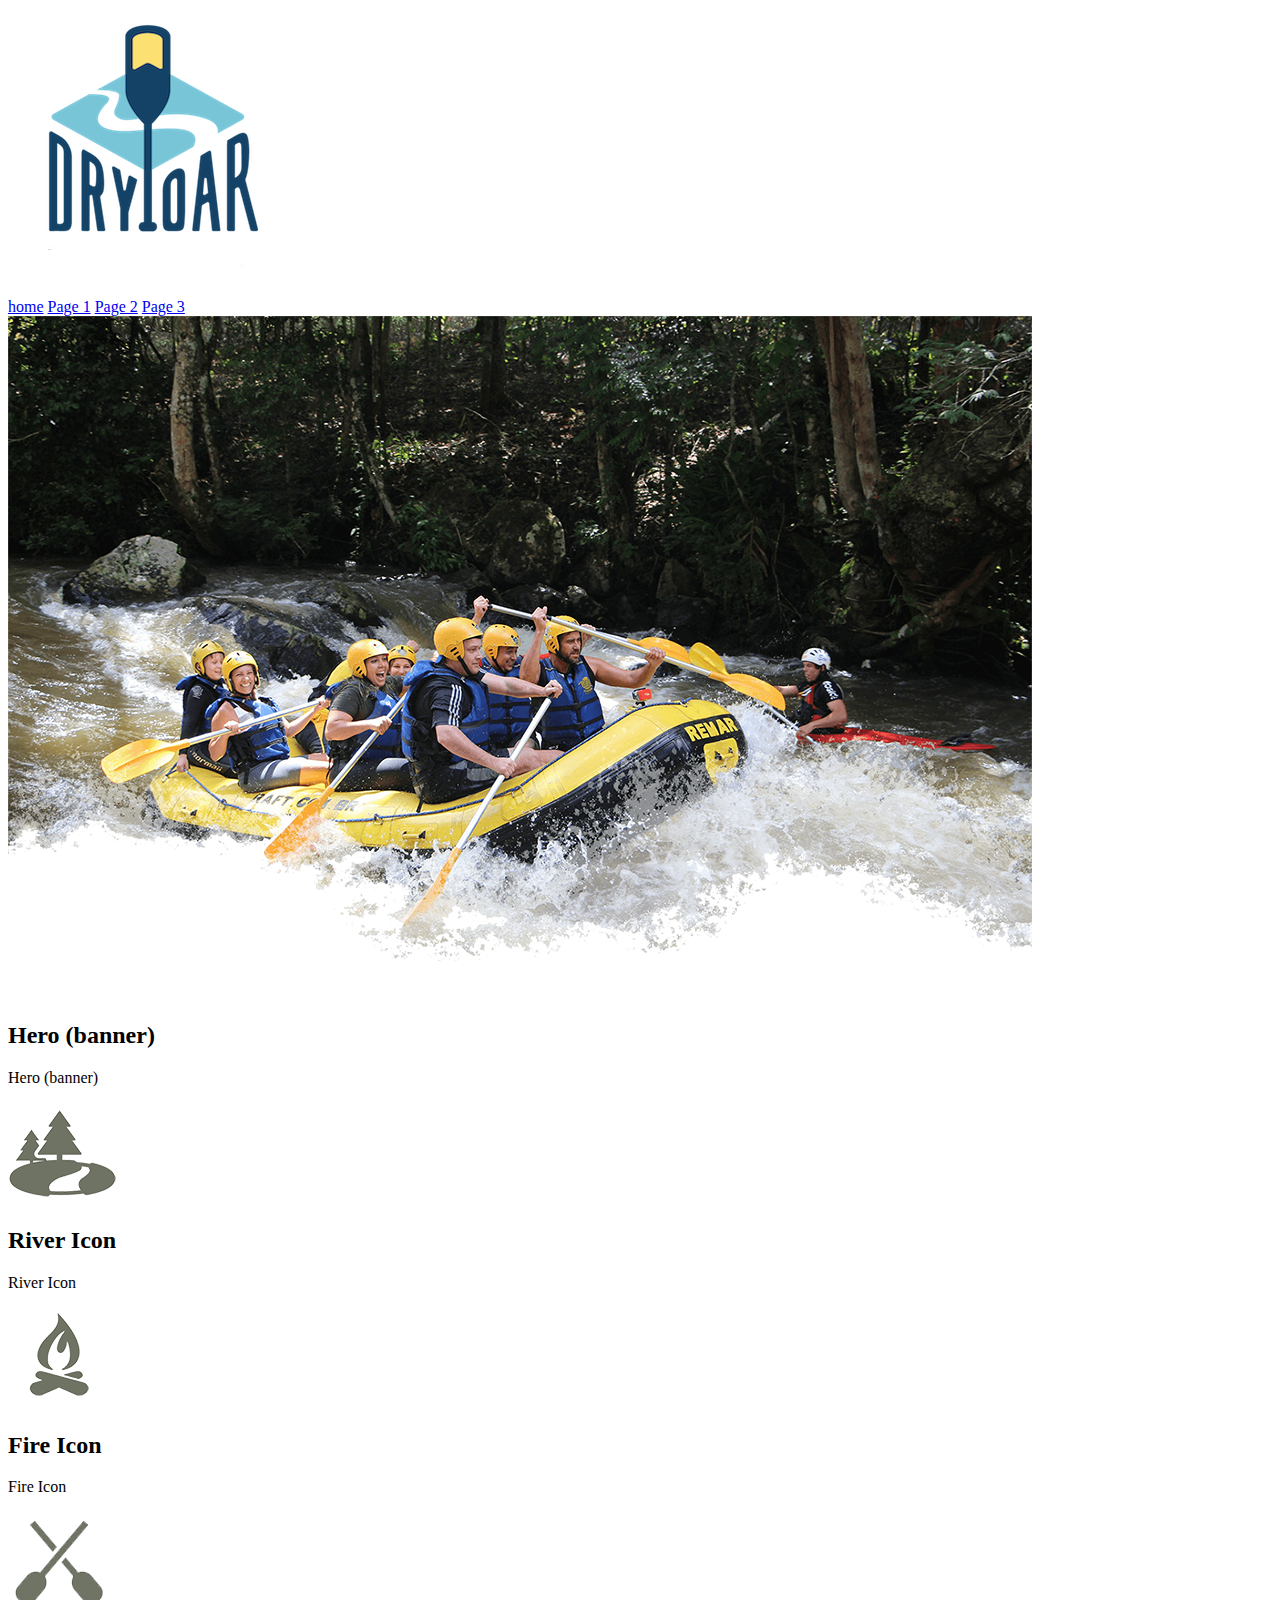
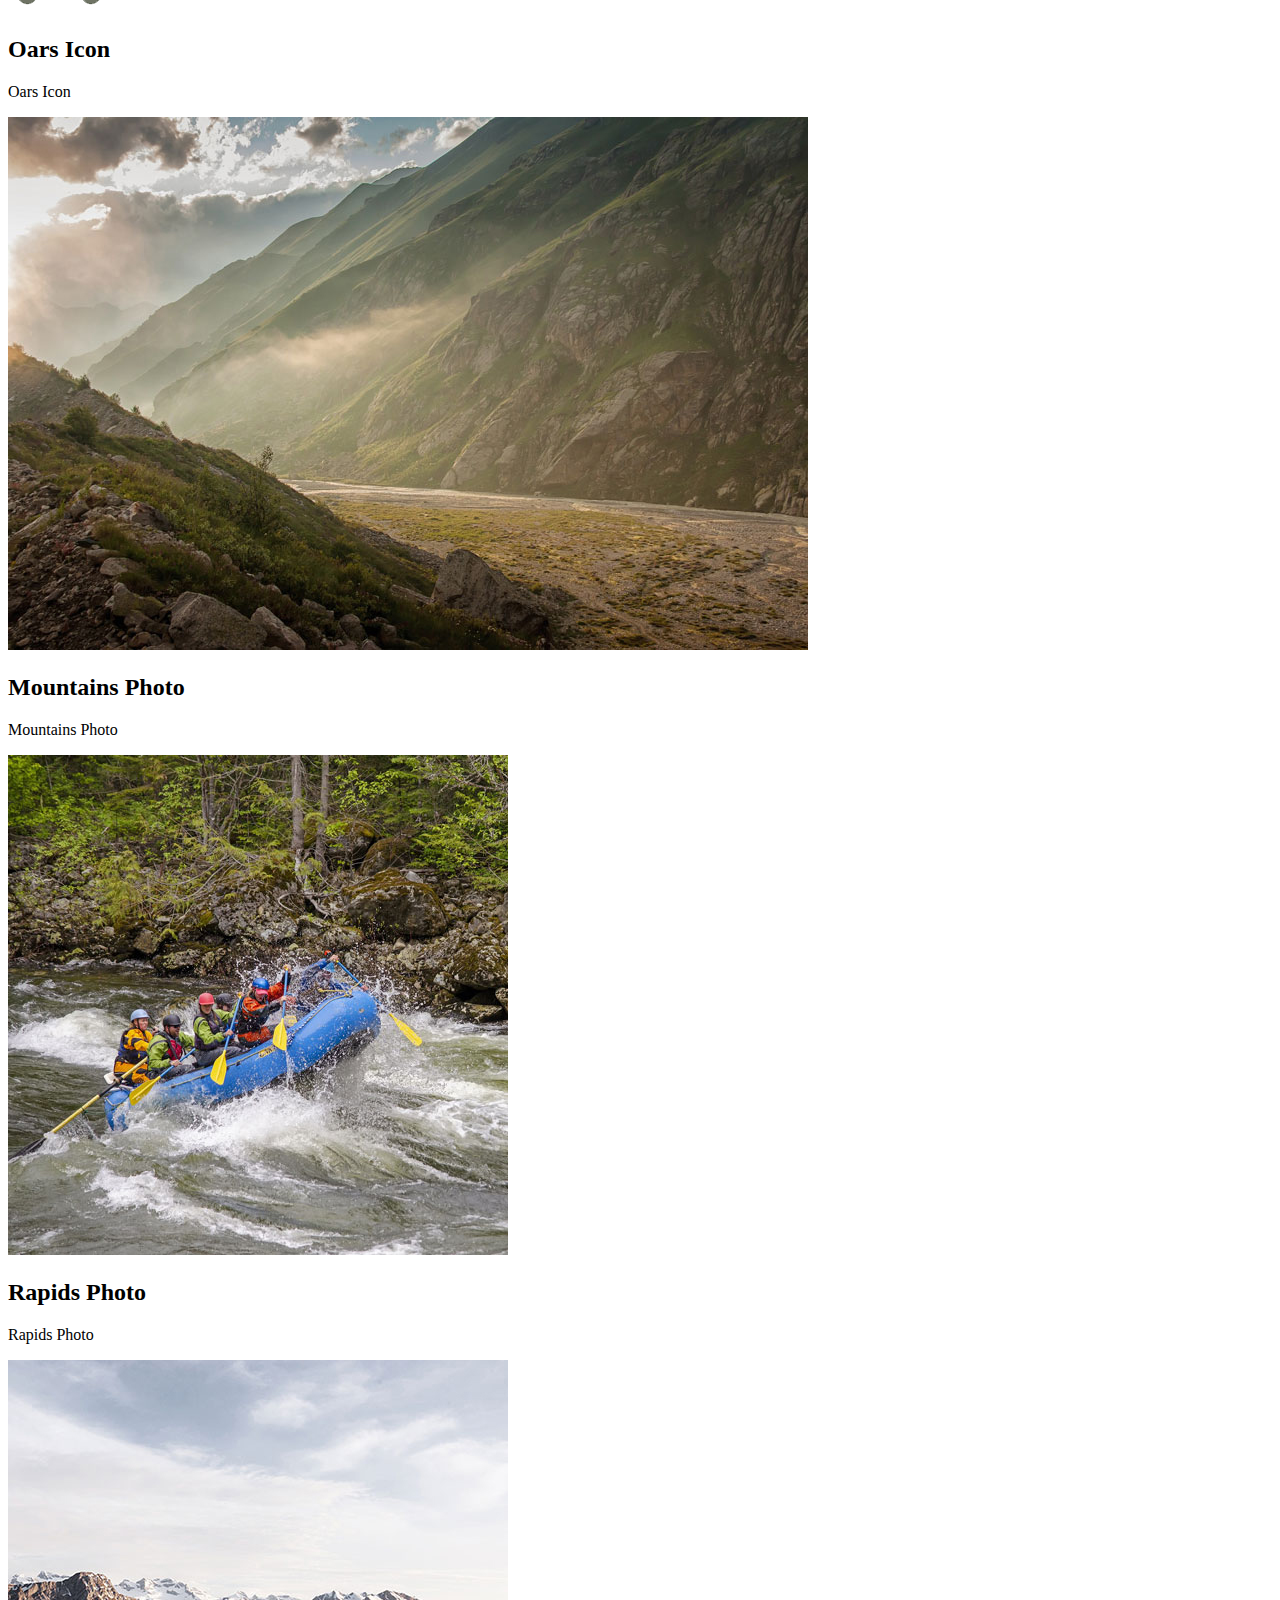
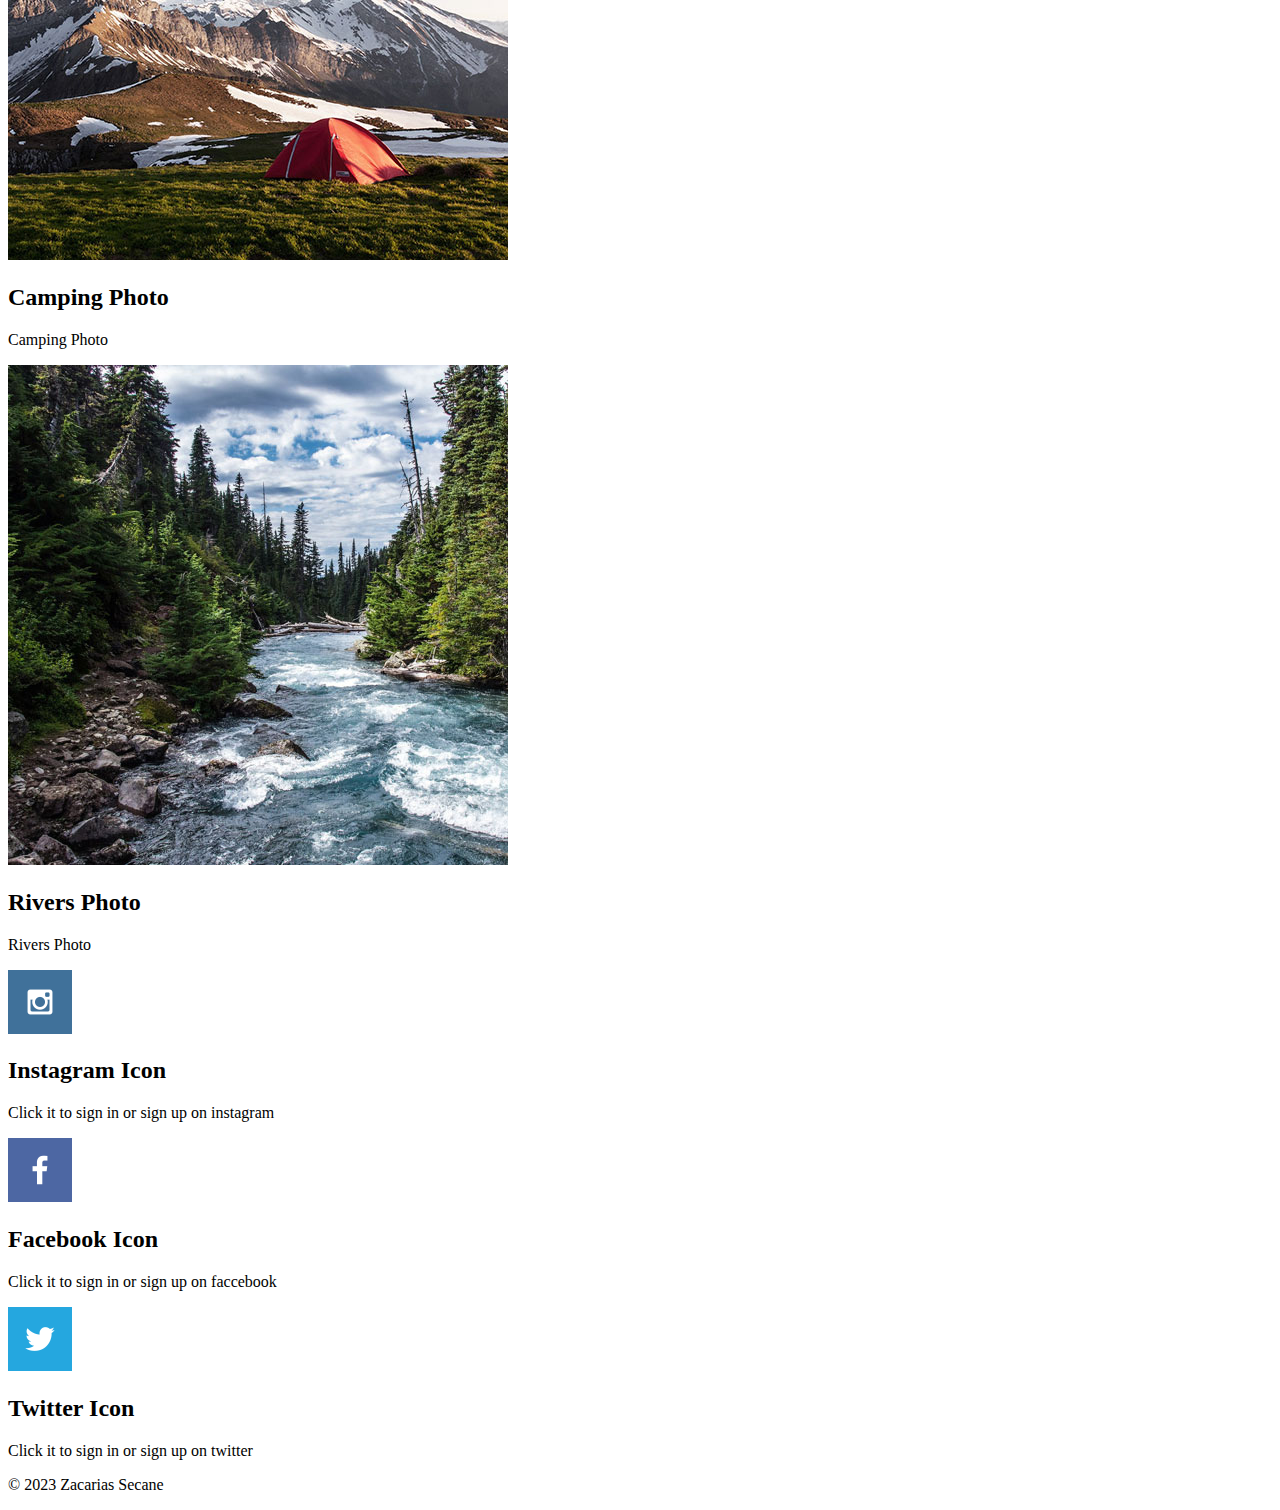
==== wwr/index/index.html @ abc4729d "important updates for white water rafting" ====
<!DOCTYPE html>
<html lang="en">
<head>
    <meta charset="UTF-8">
    <meta name="viewport" content="width=device-width, initial-scale=1.0">
    <title>White Water Rafting</title>
    <link rel="stylesheet" href="C:\Users\Zacarias Secane\Desktop\BYU\Idaho\wdd130\wwr\styles\styles.css">
</head>
<body>
    <div id="content">
        <header>
            <div class="logo-box">
                <img src="https://zacasecane.github.io/wdd130/wwr/images/logo.png" alt="Logo image">
            </div>
            <nav>
                <a href="index.html">home</a>
                <a href="#">Page 1</a>
                <a href="#">Page 2</a>
                <a href="#">Page 3</a>
            </nav>
        </header>
        <main>
            <div id="banner-box">
                <section class="banner">
                    <img src="https://zacasecane.github.io/wdd130/wwr/images/hero.png" alt="Hero (banner)">
                    <h2>Hero (banner) </h2>
                    <p>Hero (banner)</p>
                </section>
            </div>
            <div id="Product-gallery-icones">
                <section class="Product-icone">
                    <img src="https://zacasecane.github.io/wdd130/wwr/images/river_icon.png" alt="River Icon">
                    <h2>River Icon</h2>
                    <p>River Icon</p>
                </section>
    
                <section class="Product-icone">
                    <img src="https://zacasecane.github.io/wdd130/wwr/images/fire_icon.png" alt="Fire Icon">
                    <h2>Fire Icon</h2>
                    <p>Fire Icon</p>
                </section>
                
                <section class="Product-icone">
                    <img src="https://zacasecane.github.io/wdd130/wwr/images/oars.png" alt="Oars Icon">
                    <h2>Oars Icon</h2>
                    <p>Oars Icon</p>
                </section>
            </div>
            <div id="Product-gallery">
                <section class="Product">
                    <img src="https://zacasecane.github.io/wdd130/wwr/images/mountains.jpg" alt="Mountains Photo">
                    <h2>Mountains Photo</h2>
                    <p>Mountains Photo</p>
                </section>
                <section class="Product">
                    <img src="https://zacasecane.github.io/wdd130/wwr/images/rapids.jpg" alt="Rapids Photo">
                    <h2>Rapids Photo</h2>
                    <p>Rapids Photo</p>
                </section>
                <section class="Product">
                    <img src="https://zacasecane.github.io/wdd130/wwr/images/camping.jpg" alt="Camping Photo">
                    <h2>Camping Photo</h2>
                    <p>Camping Photo</p>
                </section>
                <section class="Product">
                    <img src="https://zacasecane.github.io/wdd130/wwr/images/rivers.jpg" alt="Rivers Photo">
                    <h2>Rivers Photo</h2>
                    <p>Rivers Photo</p>
                </section>
            </div>
        </main>
        <footer>
            <div id="social-network-Icones ">
                <section class="social-network">
                    <a href="https://instagram.com" target="_blank">
                        <img src="https://zacasecane.github.io/wdd130/wwr/images/instagram.png" alt="Instagram Icon">
                    </a>   
                    <h2>Instagram Icon</h2>
                    <p>Click it to sign in or sign up on instagram</p>
                    
                </section>
                <section class="social-network">
                    <a href="https://facebook.com" target="_blank">
                        <img src="https://zacasecane.github.io/wdd130/wwr/images/facebook.png" alt="Facebook Icon">
                    </a>
                    <h2>Facebook Icon</h2>
                    <p>Click it to sign in or sign up on faccebook</p>
    
                </section>
                <section class="social-network">
                    <a href="https://twitter.com" target="_blank">
                        <img src="https://zacasecane.github.io/wdd130/wwr/images/twitter.png" alt="Twitter Icon">
                    </a>
                    <h2>Twitter Icon</h2>
                    <p>Click it to sign in or sign up on twitter</p>
                
                </section>
            </div>
            <p>&copy; 2023 Zacarias Secane</p>
        </footer>
    </div>
</body>
</html>
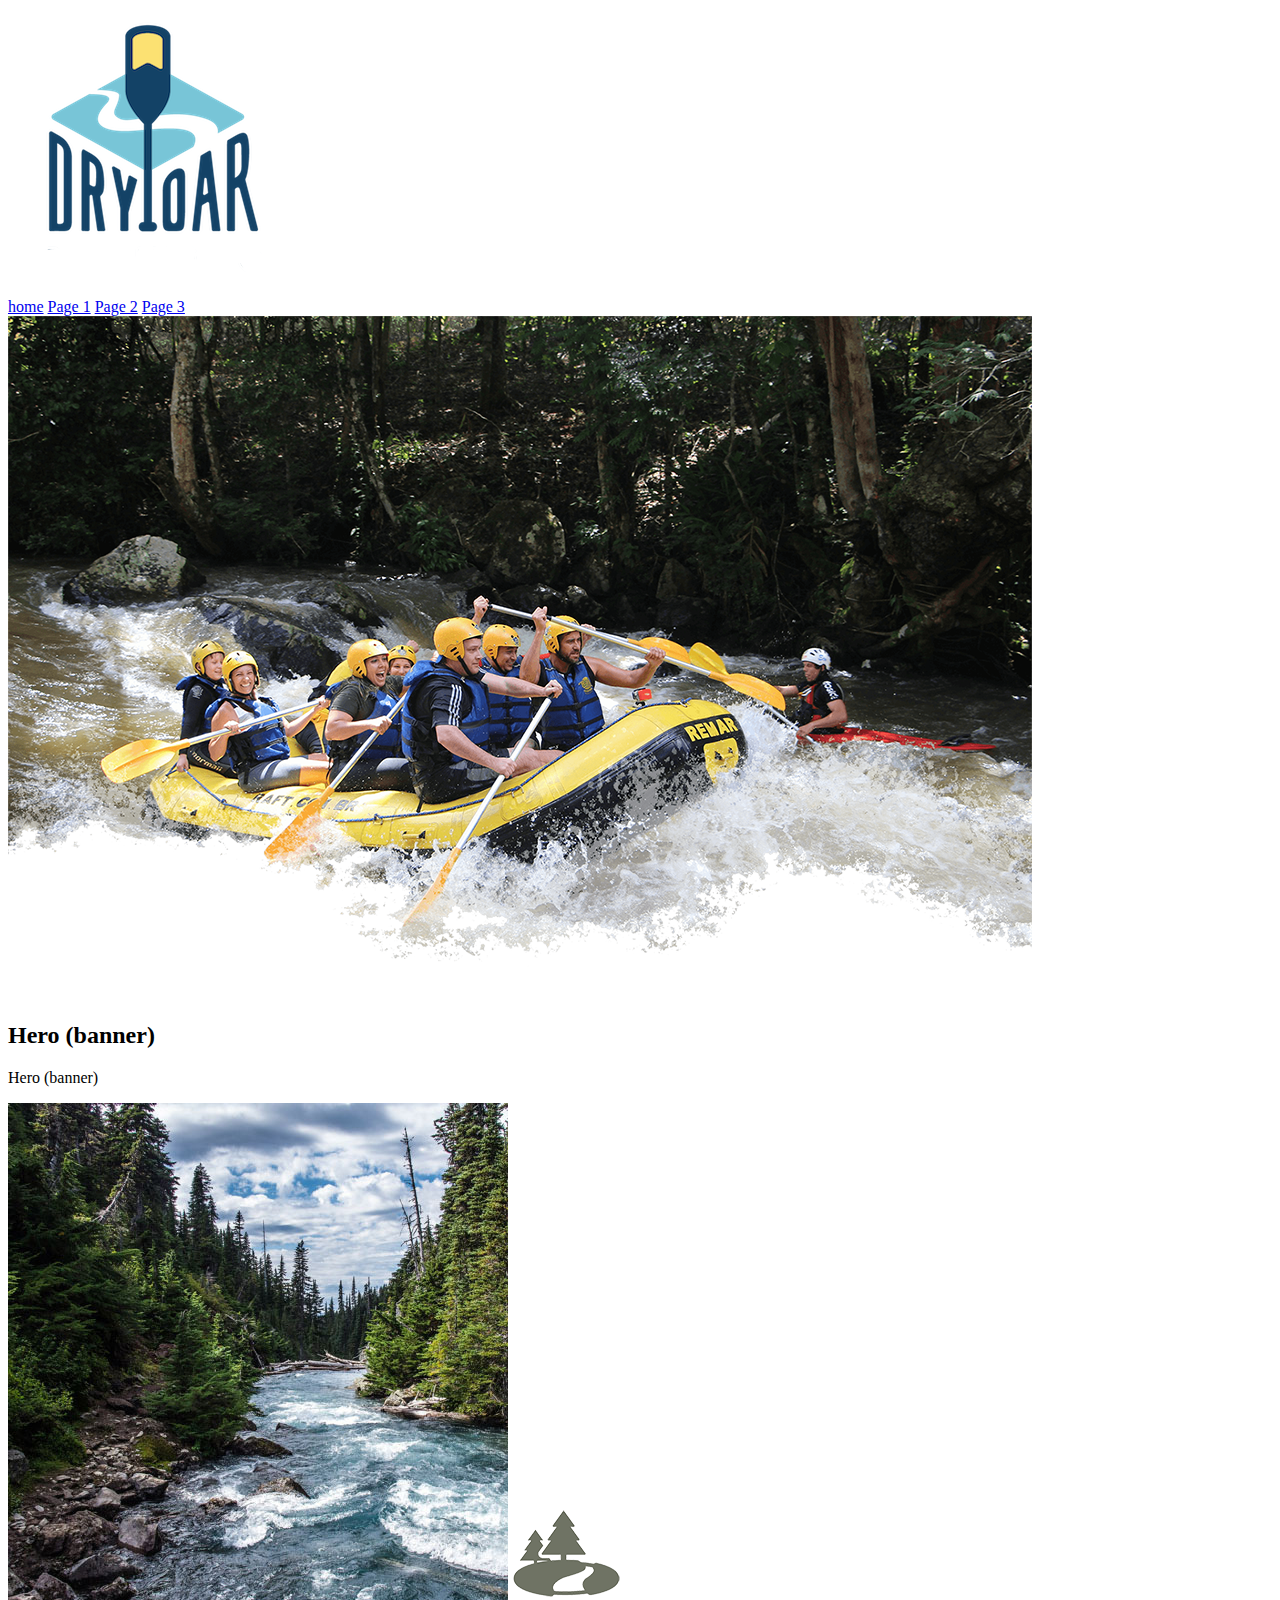
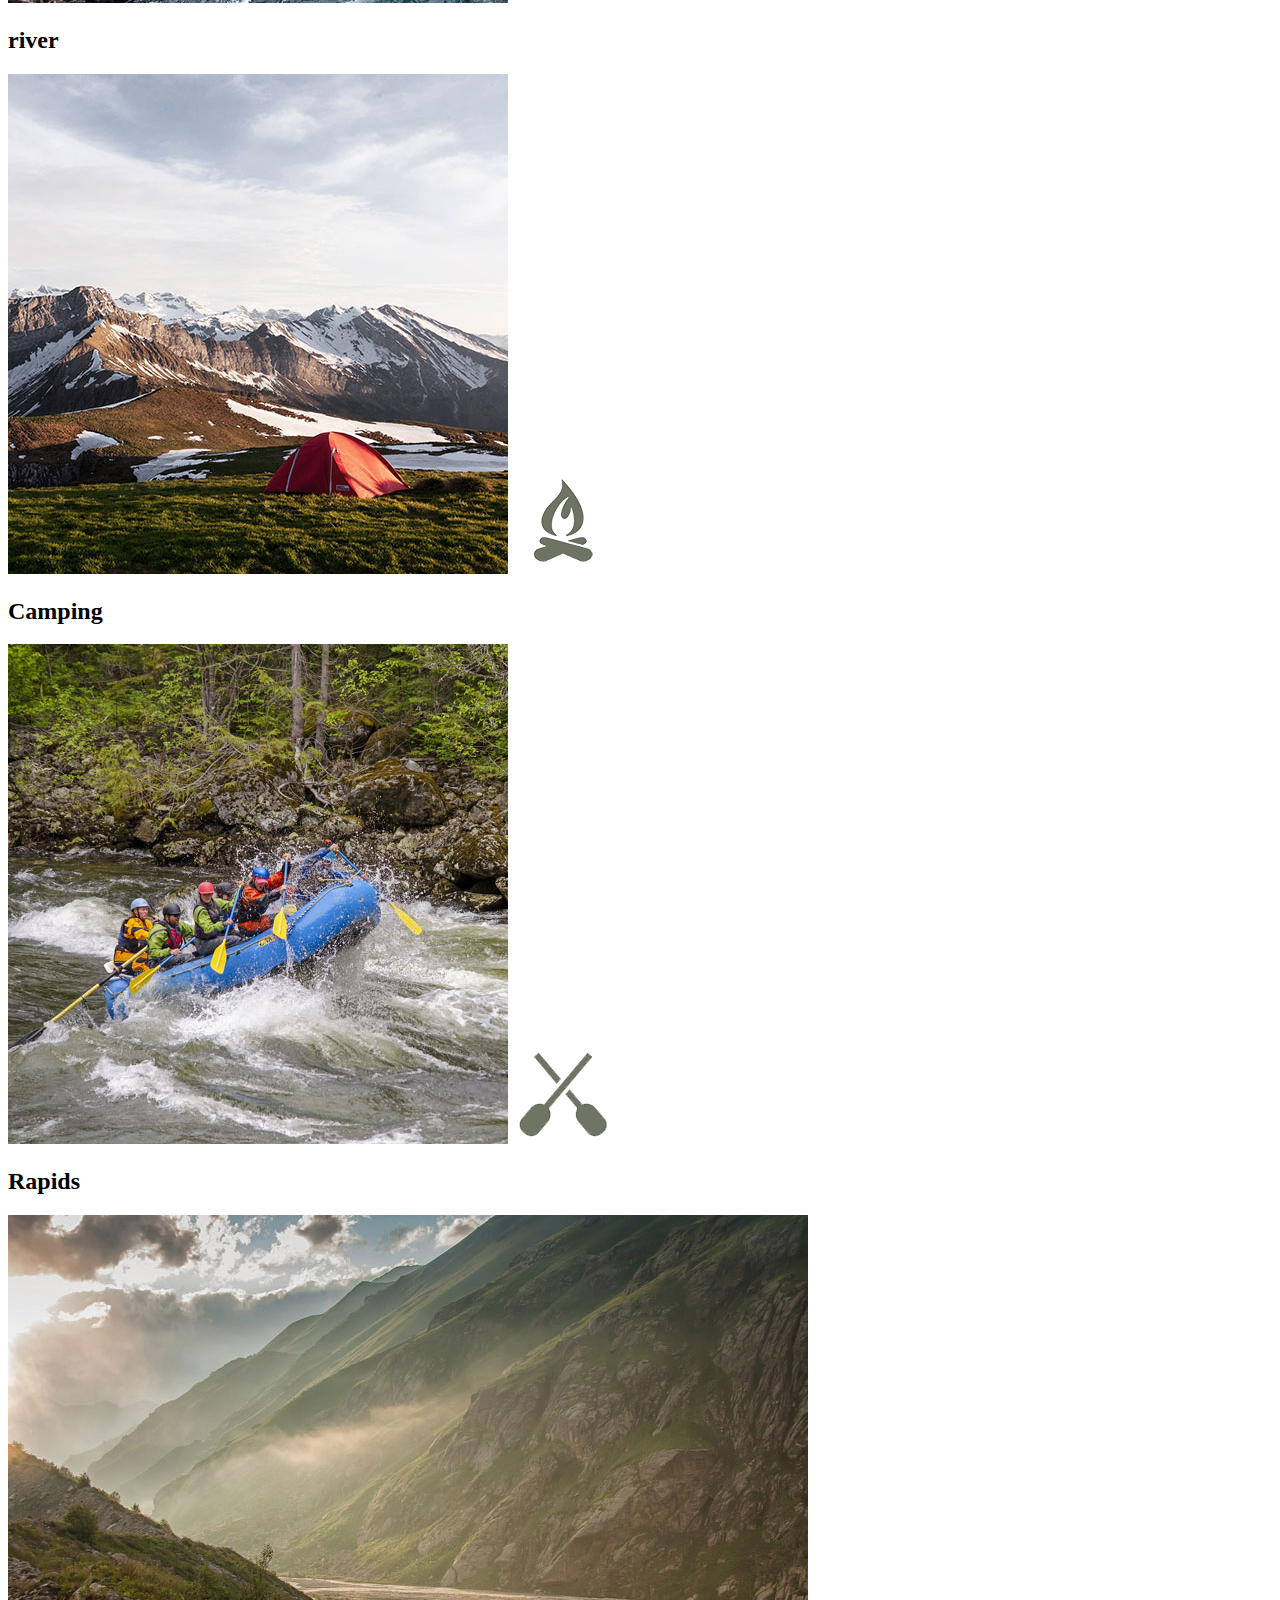
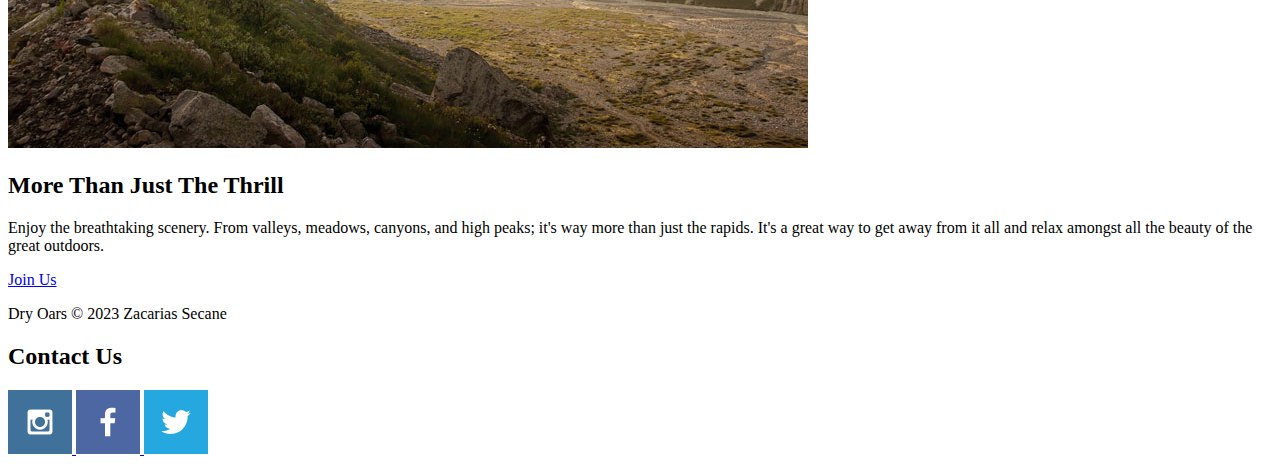
==== commit 6ff4d3f1: "w04 assignment" ====
--- a/wwr/index/index.html
+++ b/wwr/index/index.html
@@ -13,7 +13,7 @@
                 <img src="https://zacasecane.github.io/wdd130/wwr/images/logo.png" alt="Logo image">
             </div>
             <nav>
-                <a href="index.html">home</a>
+                <a href="https://zacasecane.github.io/wdd130/wwr/index/index.html">home</a>
                 <a href="#">Page 1</a>
                 <a href="#">Page 2</a>
                 <a href="#">Page 3</a>
@@ -27,76 +27,45 @@
                     <p>Hero (banner)</p>
                 </section>
             </div>
-            <div id="Product-gallery-icones">
-                <section class="Product-icone">
-                    <img src="https://zacasecane.github.io/wdd130/wwr/images/river_icon.png" alt="River Icon">
-                    <h2>River Icon</h2>
-                    <p>River Icon</p>
-                </section>
-    
-                <section class="Product-icone">
-                    <img src="https://zacasecane.github.io/wdd130/wwr/images/fire_icon.png" alt="Fire Icon">
-                    <h2>Fire Icon</h2>
-                    <p>Fire Icon</p>
-                </section>
-                
-                <section class="Product-icone">
-                    <img src="https://zacasecane.github.io/wdd130/wwr/images/oars.png" alt="Oars Icon">
-                    <h2>Oars Icon</h2>
-                    <p>Oars Icon</p>
-                </section>
-            </div>
-            <div id="Product-gallery">
-                <section class="Product">
-                    <img src="https://zacasecane.github.io/wdd130/wwr/images/mountains.jpg" alt="Mountains Photo">
-                    <h2>Mountains Photo</h2>
-                    <p>Mountains Photo</p>
-                </section>
-                <section class="Product">
-                    <img src="https://zacasecane.github.io/wdd130/wwr/images/rapids.jpg" alt="Rapids Photo">
-                    <h2>Rapids Photo</h2>
-                    <p>Rapids Photo</p>
-                </section>
-                <section class="Product">
-                    <img src="https://zacasecane.github.io/wdd130/wwr/images/camping.jpg" alt="Camping Photo">
-                    <h2>Camping Photo</h2>
-                    <p>Camping Photo</p>
-                </section>
-                <section class="Product">
-                    <img src="https://zacasecane.github.io/wdd130/wwr/images/rivers.jpg" alt="Rivers Photo">
-                    <h2>Rivers Photo</h2>
-                    <p>Rivers Photo</p>
-                </section>
-            </div>
+            <section class="Rivers">
+                <img class="rivers-img" src="https://zacasecane.github.io/wdd130/wwr/images/rivers.jpg" alt="Rivers">
+                <img class="icon" src="https://zacasecane.github.io/wdd130/wwr/images/river_icon.png" alt="River Icon">
+                <h2>river</h2>
+            </section>
+            <section class="Camping">
+                <img class="camping-img" src="https://zacasecane.github.io/wdd130/wwr/images/camping.jpg" alt="Camping">
+                <img class="icon" src="https://zacasecane.github.io/wdd130/wwr/images/fire_icon.png" alt="Fire Icon">
+                <h2>Camping</h2>
+            </section>
+            <section class="rapids-card">
+                <img class="card-img" src="https://zacasecane.github.io/wdd130/wwr/images/rapids.jpg" alt="rafting boat">
+                <img class="icon" src="https://zacasecane.github.io/wdd130/wwr/images/oars.png" alt="oars icon">
+                <h2>Rapids</h2>
+            </section>
+            <div id="background"></div> 
+            <img class="mountains" src="https://zacasecane.github.io/wdd130/wwr/images/mountains.jpg" alt="Misty mountains">
+            <section class="msg">
+                <h2>More Than Just The Thrill</h2>
+                <p>Enjoy the breathtaking scenery. From valleys, meadows, canyons, and high peaks; it's way more than just the rapids. It's a great way to get away from it all and relax amongst all the beauty of the great outdoors. </p>
+                <a class='join' href="rivers.html">Join Us</a>
+            </section>
         </main>
         <footer>
-            <div id="social-network-Icones ">
+            <p>Dry Oars &copy; 2023 Zacarias Secane</p>
+            <h2>Contact Us</h2>
+            <span id="social-network-Icones ">
                 <section class="social-network">
                     <a href="https://instagram.com" target="_blank">
                         <img src="https://zacasecane.github.io/wdd130/wwr/images/instagram.png" alt="Instagram Icon">
-                    </a>   
-                    <h2>Instagram Icon</h2>
-                    <p>Click it to sign in or sign up on instagram</p>
-                    
-                </section>
-                <section class="social-network">
+                    </a> 
                     <a href="https://facebook.com" target="_blank">
                         <img src="https://zacasecane.github.io/wdd130/wwr/images/facebook.png" alt="Facebook Icon">
                     </a>
-                    <h2>Facebook Icon</h2>
-                    <p>Click it to sign in or sign up on faccebook</p>
-    
-                </section>
-                <section class="social-network">
                     <a href="https://twitter.com" target="_blank">
                         <img src="https://zacasecane.github.io/wdd130/wwr/images/twitter.png" alt="Twitter Icon">
                     </a>
-                    <h2>Twitter Icon</h2>
-                    <p>Click it to sign in or sign up on twitter</p>
-                
                 </section>
-            </div>
-            <p>&copy; 2023 Zacarias Secane</p>
+            </span>
         </footer>
     </div>
 </body>
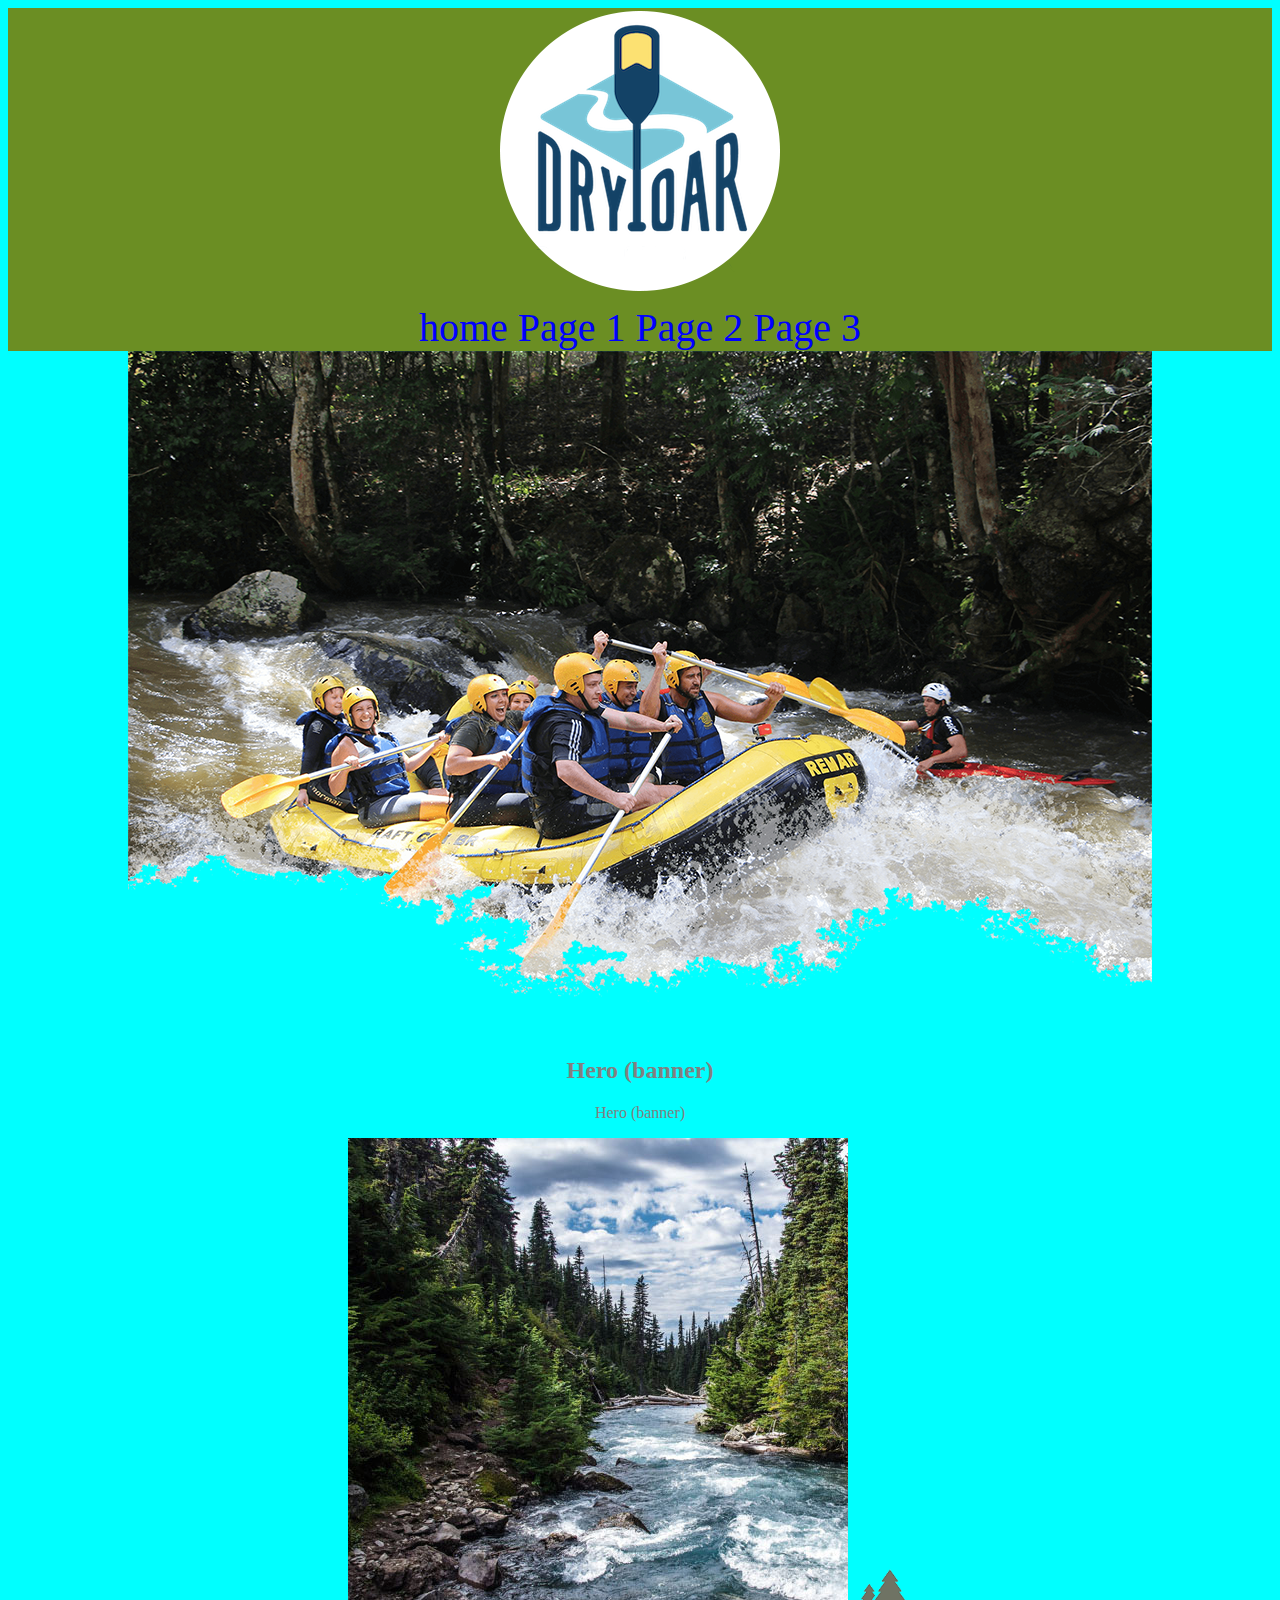
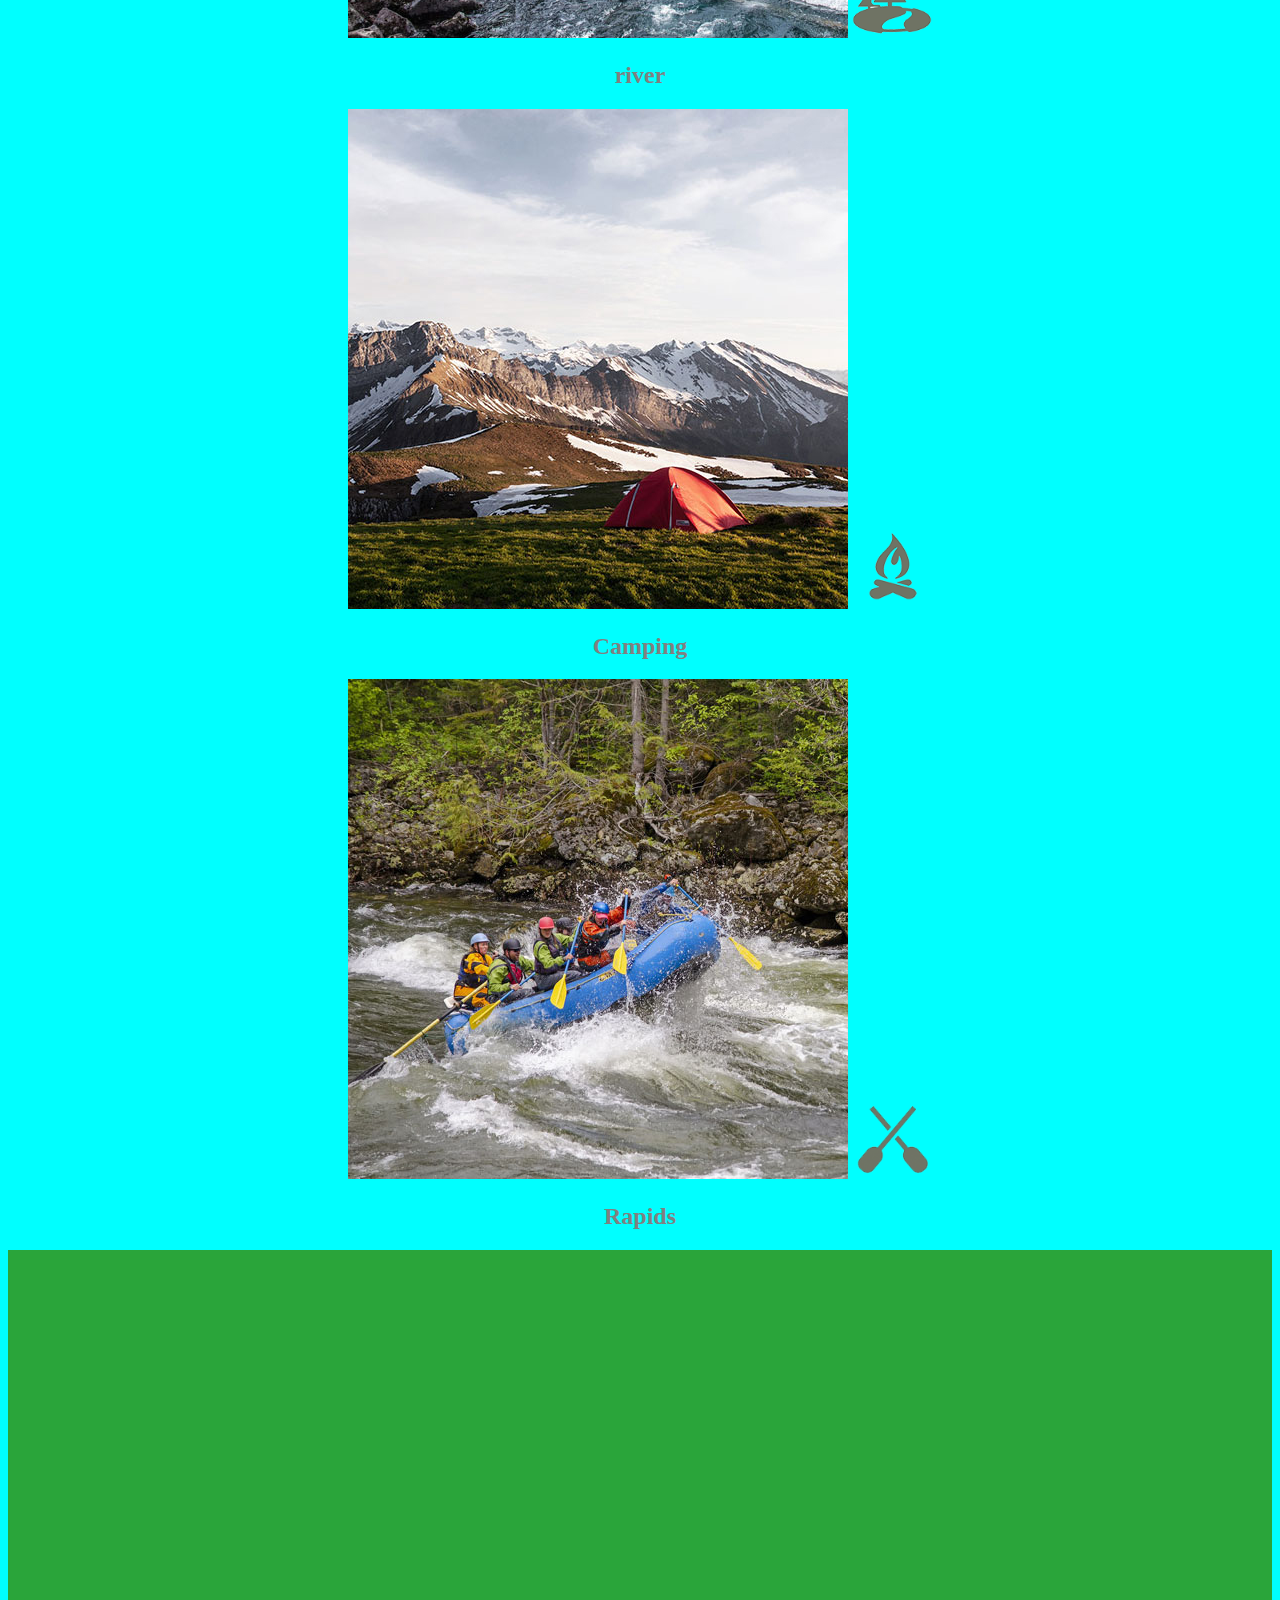
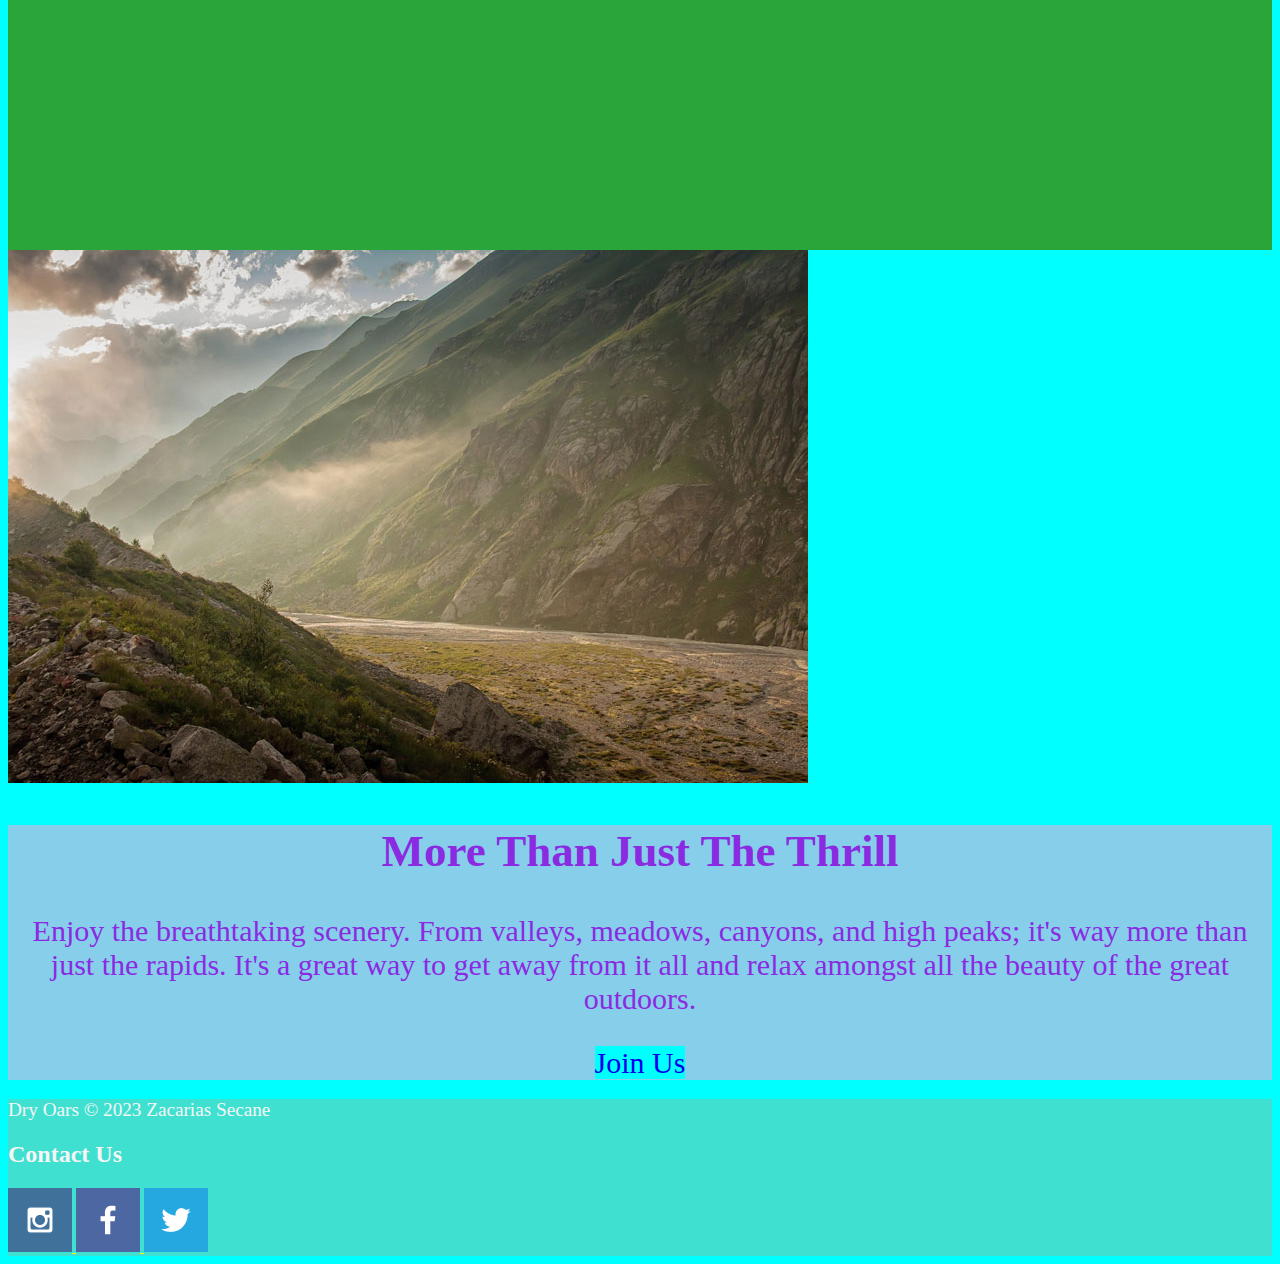
==== commit 5cd5760a: "editing styles link" ====
--- a/wwr/index/index.html
+++ b/wwr/index/index.html
@@ -4,7 +4,7 @@
     <meta charset="UTF-8">
     <meta name="viewport" content="width=device-width, initial-scale=1.0">
     <title>White Water Rafting</title>
-    <link rel="stylesheet" href="C:\Users\Zacarias Secane\Desktop\BYU\Idaho\wdd130\wwr\styles\styles.css">
+    <link rel="stylesheet" href="https://zacasecane.github.io/wdd130/wwr/styles/styles.css">
 </head>
 <body>
     <div id="content">
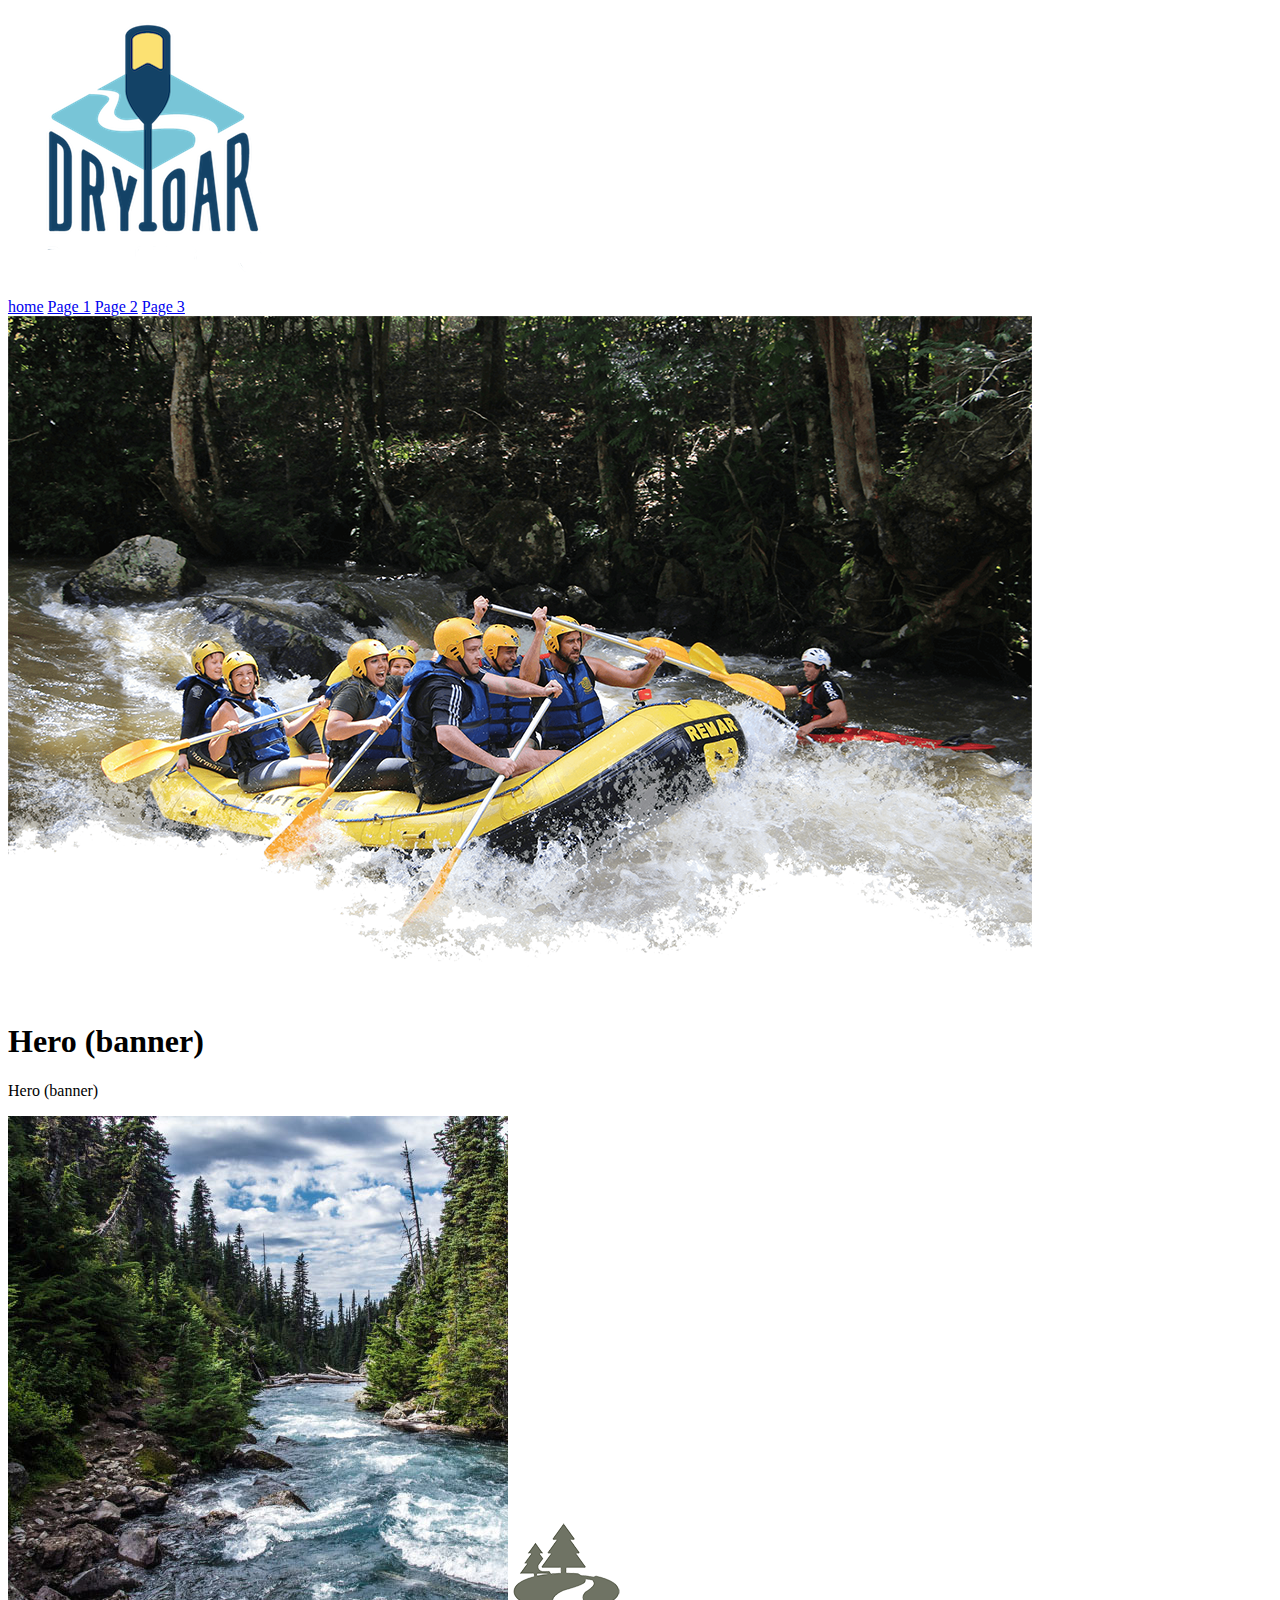
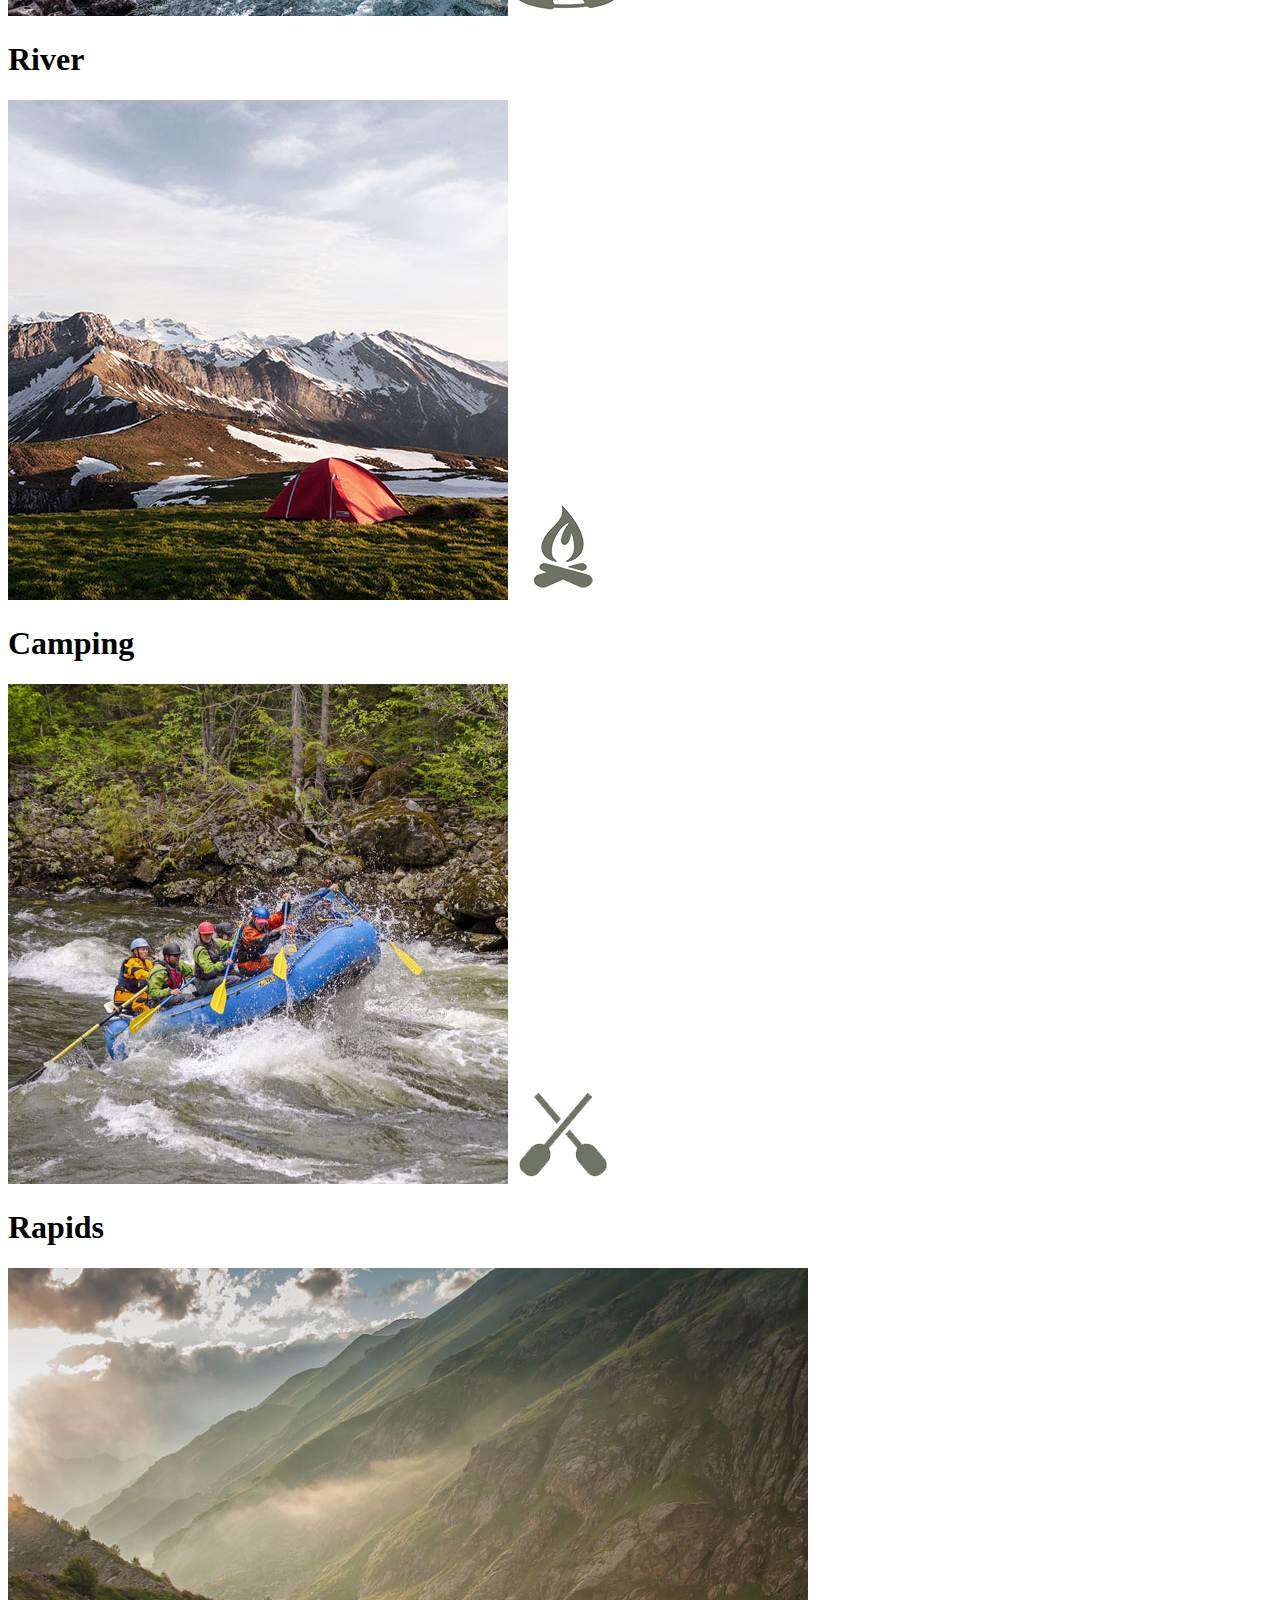
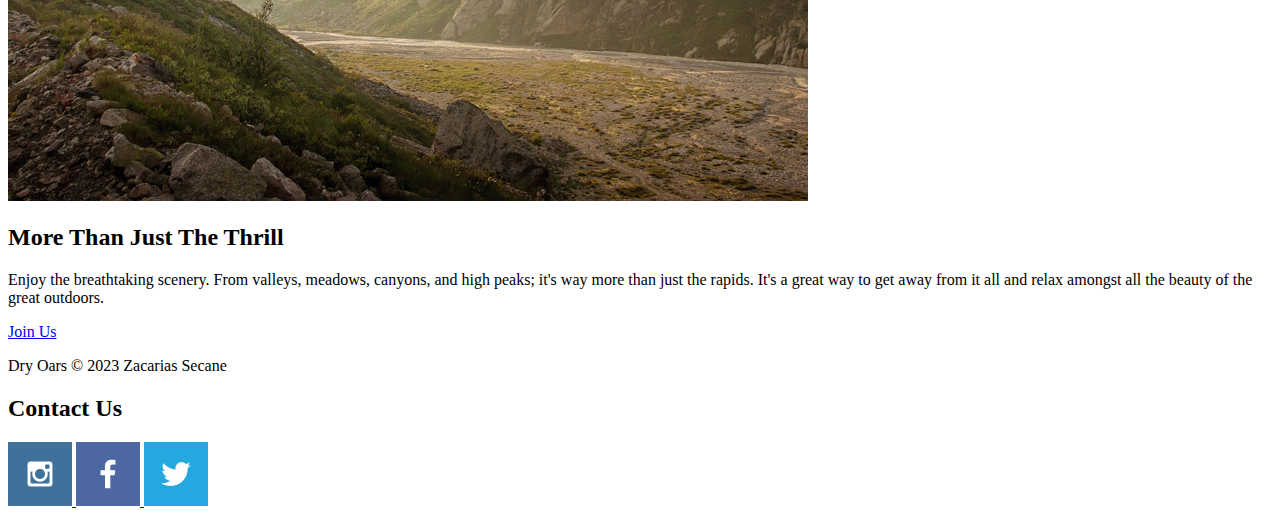
==== commit 159a76db: "saving dates" ====
--- a/wwr/index/index.html
+++ b/wwr/index/index.html
@@ -4,7 +4,7 @@
     <meta charset="UTF-8">
     <meta name="viewport" content="width=device-width, initial-scale=1.0">
     <title>White Water Rafting</title>
-    <link rel="stylesheet" href="https://zacasecane.github.io/wdd130/wwr/styles/styles.css">
+    <link rel="stylesheet" href="C:\Users\Zacarias Secane\Desktop\BYU\Idaho\wdd130\wwr\styles\index_styles.css">
 </head>
 <body>
     <div id="content">
@@ -23,24 +23,24 @@
             <div id="banner-box">
                 <section class="banner">
                     <img src="https://zacasecane.github.io/wdd130/wwr/images/hero.png" alt="Hero (banner)">
-                    <h2>Hero (banner) </h2>
+                    <h1>Hero (banner) </h1>
                     <p>Hero (banner)</p>
                 </section>
             </div>
             <section class="Rivers">
                 <img class="rivers-img" src="https://zacasecane.github.io/wdd130/wwr/images/rivers.jpg" alt="Rivers">
                 <img class="icon" src="https://zacasecane.github.io/wdd130/wwr/images/river_icon.png" alt="River Icon">
-                <h2>river</h2>
+                <h1>River</h1>
             </section>
             <section class="Camping">
                 <img class="camping-img" src="https://zacasecane.github.io/wdd130/wwr/images/camping.jpg" alt="Camping">
                 <img class="icon" src="https://zacasecane.github.io/wdd130/wwr/images/fire_icon.png" alt="Fire Icon">
-                <h2>Camping</h2>
+                <h1>Camping</h1>
             </section>
             <section class="rapids-card">
                 <img class="card-img" src="https://zacasecane.github.io/wdd130/wwr/images/rapids.jpg" alt="rafting boat">
                 <img class="icon" src="https://zacasecane.github.io/wdd130/wwr/images/oars.png" alt="oars icon">
-                <h2>Rapids</h2>
+                <h1>Rapids</h1>
             </section>
             <div id="background"></div> 
             <img class="mountains" src="https://zacasecane.github.io/wdd130/wwr/images/mountains.jpg" alt="Misty mountains">
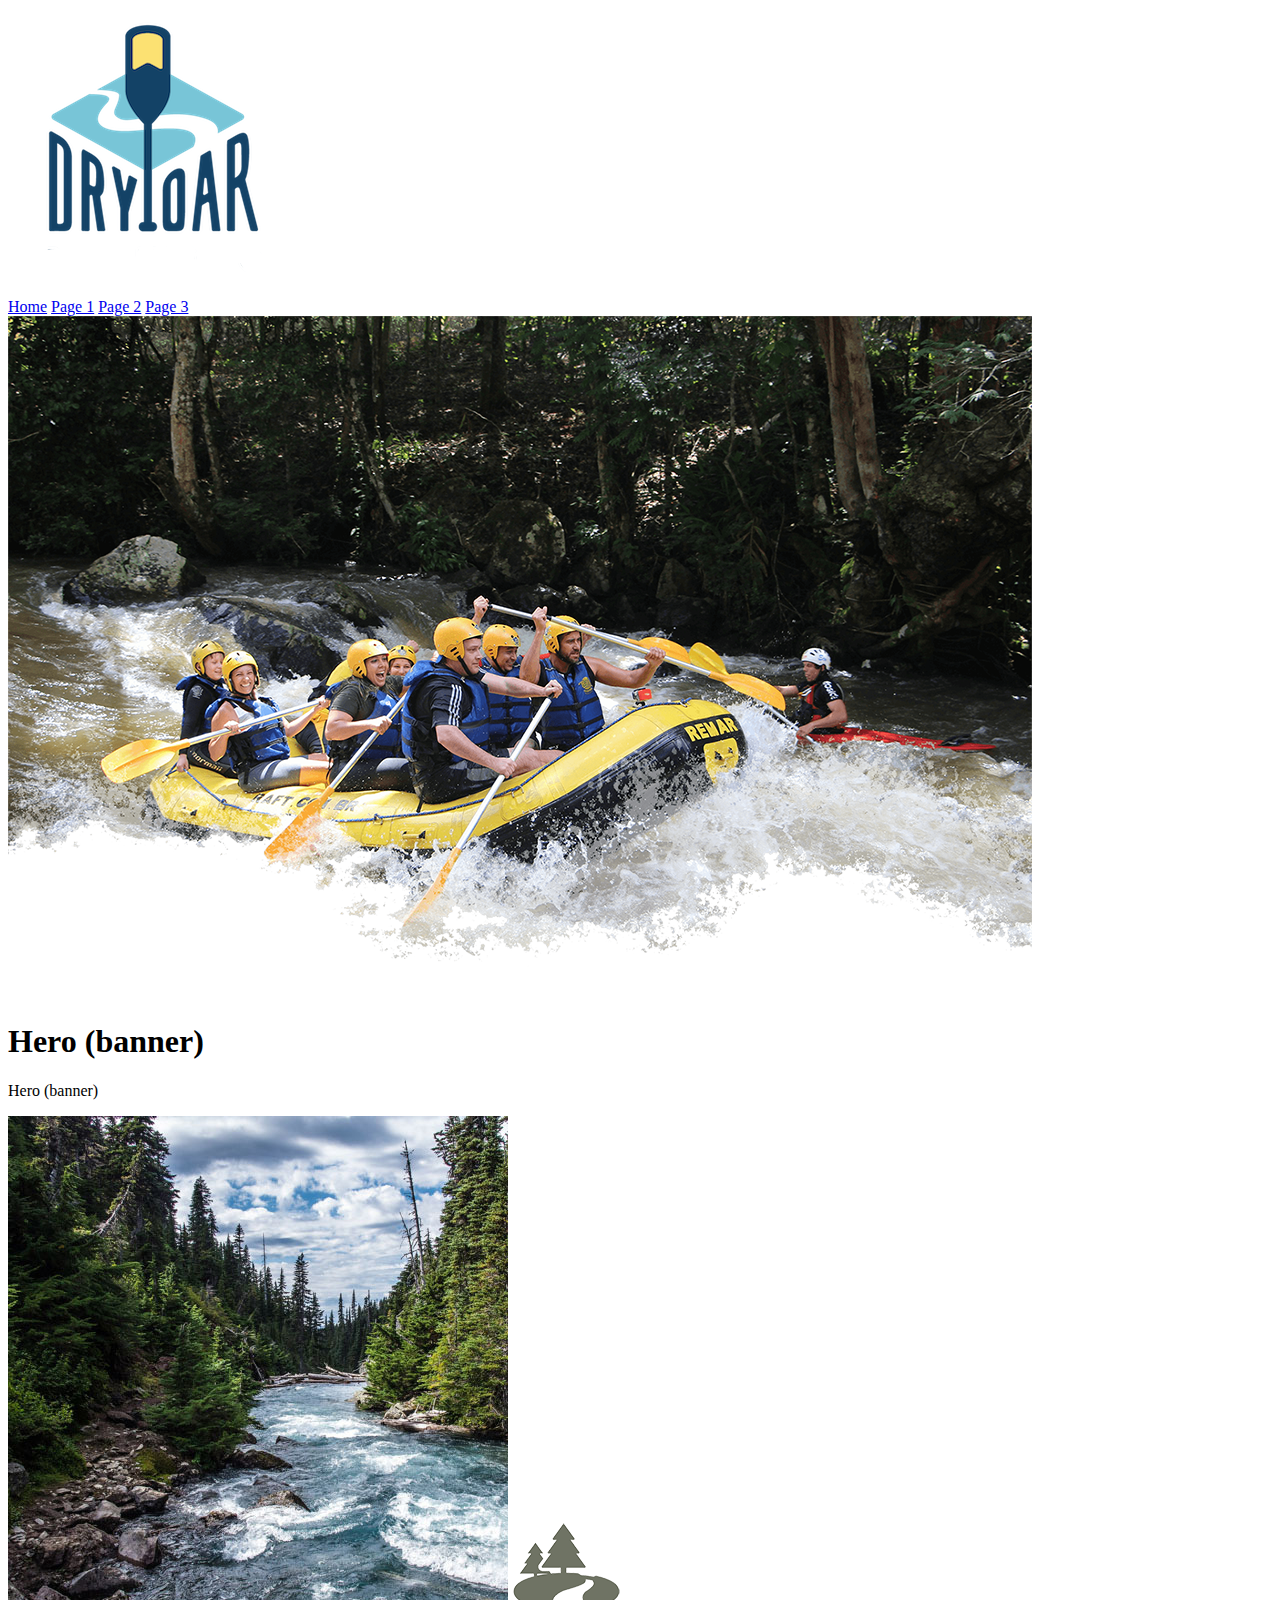
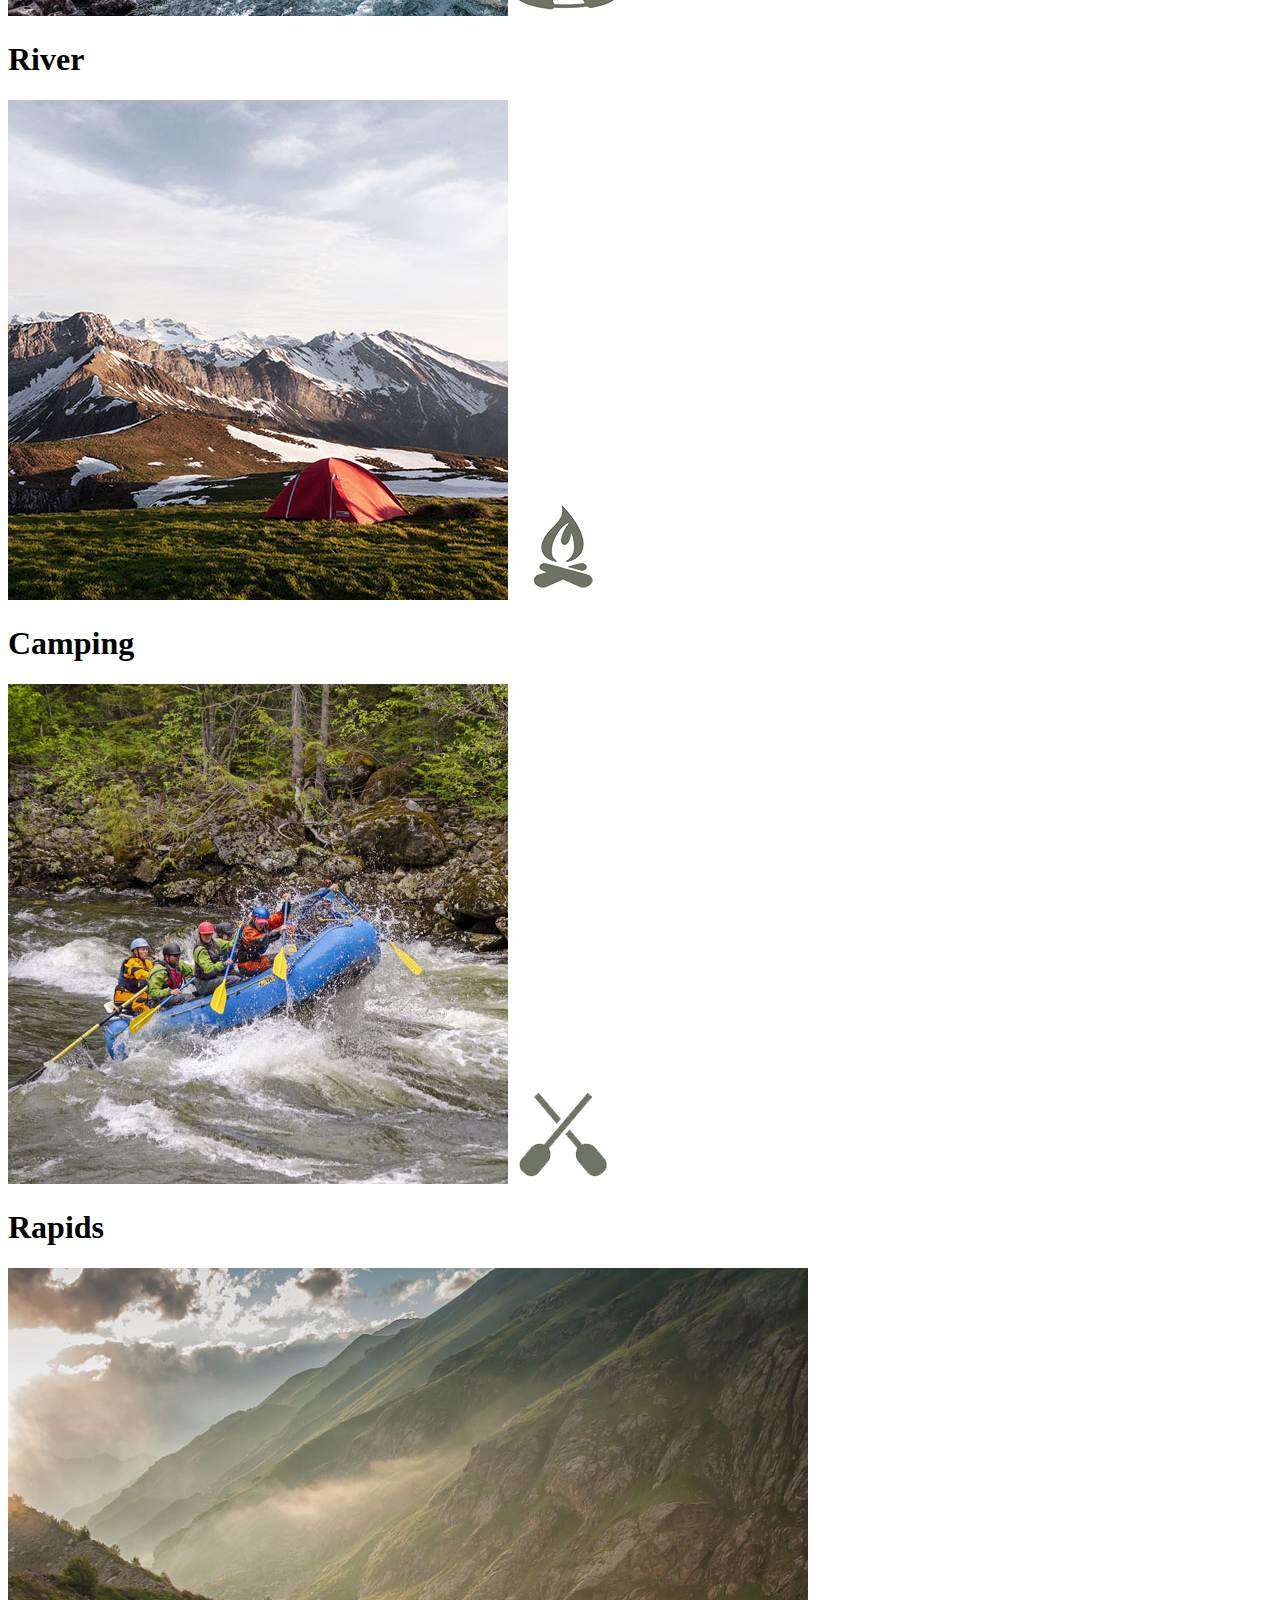
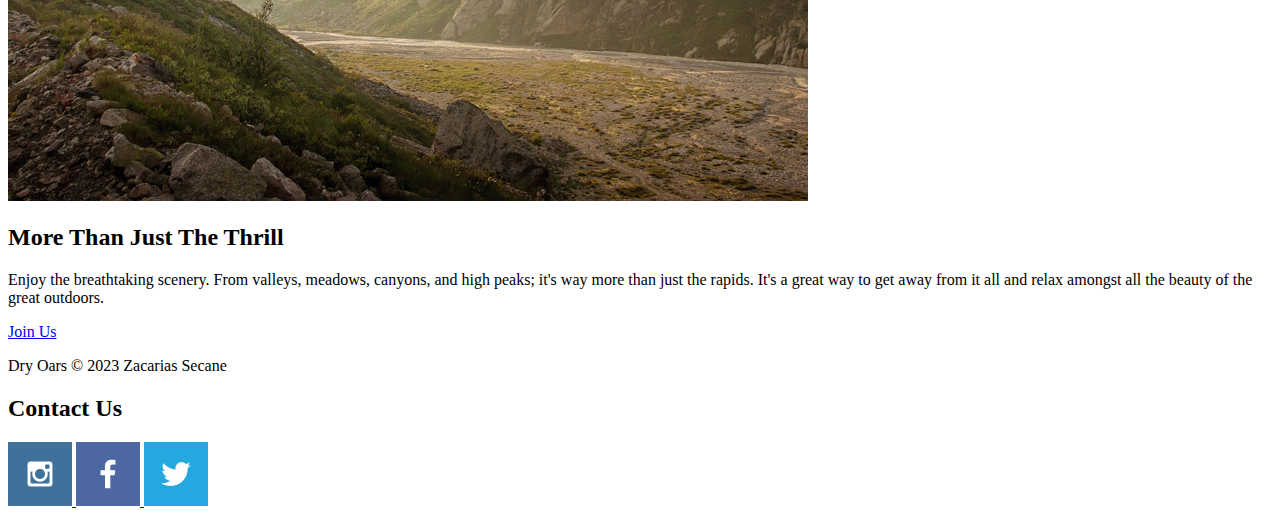
==== commit 1ae76fd6: "CSS Adjustments" ====
--- a/wwr/index/index.html
+++ b/wwr/index/index.html
@@ -13,7 +13,7 @@
                 <img src="https://zacasecane.github.io/wdd130/wwr/images/logo.png" alt="Logo image">
             </div>
             <nav>
-                <a href="https://zacasecane.github.io/wdd130/wwr/index/index.html">home</a>
+                <a href="https://zacasecane.github.io/wdd130/wwr/index/index.html">Home</a>
                 <a href="#">Page 1</a>
                 <a href="#">Page 2</a>
                 <a href="#">Page 3</a>
@@ -38,7 +38,7 @@
                 <h1>Camping</h1>
             </section>
             <section class="rapids-card">
-                <img class="card-img" src="https://zacasecane.github.io/wdd130/wwr/images/rapids.jpg" alt="rafting boat">
+                <img class="card-img" src="https://zacasecane.github.io/wdd130/wwr/images/rapids.jpg" alt="Rafting boat">
                 <img class="icon" src="https://zacasecane.github.io/wdd130/wwr/images/oars.png" alt="oars icon">
                 <h1>Rapids</h1>
             </section>
@@ -46,15 +46,15 @@
             <img class="mountains" src="https://zacasecane.github.io/wdd130/wwr/images/mountains.jpg" alt="Misty mountains">
             <section class="msg">
                 <h2>More Than Just The Thrill</h2>
-                <p>Enjoy the breathtaking scenery. From valleys, meadows, canyons, and high peaks; it's way more than just the rapids. It's a great way to get away from it all and relax amongst all the beauty of the great outdoors. </p>
+                <p>Enjoy the breathtaking scenery. From valleys, meadows, canyons, and high peaks; it's way more than just the rapids. It's a great way to get away from it all and relax amongst all the beauty of the great outdoors.</p>
                 <a class='join' href="rivers.html">Join Us</a>
             </section>
         </main>
         <footer>
             <p>Dry Oars &copy; 2023 Zacarias Secane</p>
             <h2>Contact Us</h2>
-            <span id="social-network-Icones ">
-                <section class="social-network">
+            <span id="Social-Network-Icones">
+                <section class="Social-Network">
                     <a href="https://instagram.com" target="_blank">
                         <img src="https://zacasecane.github.io/wdd130/wwr/images/instagram.png" alt="Instagram Icon">
                     </a> 
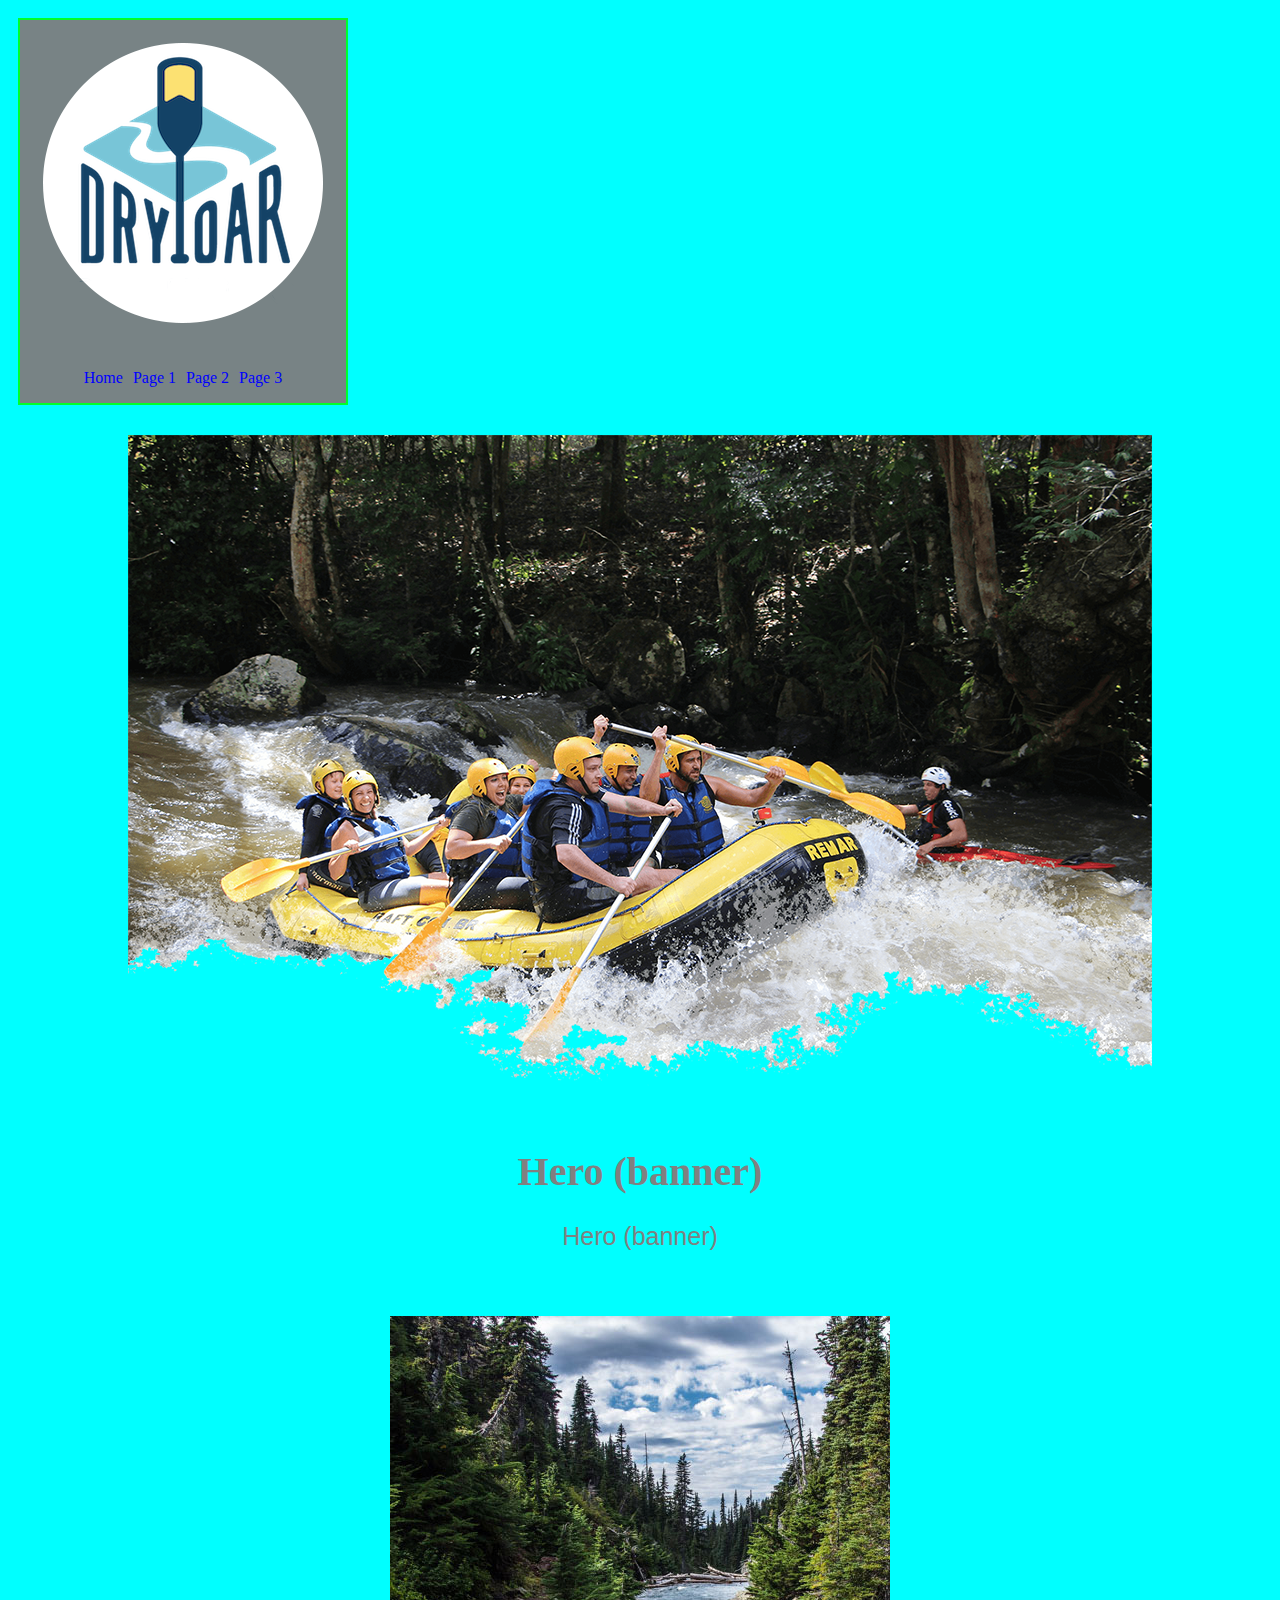
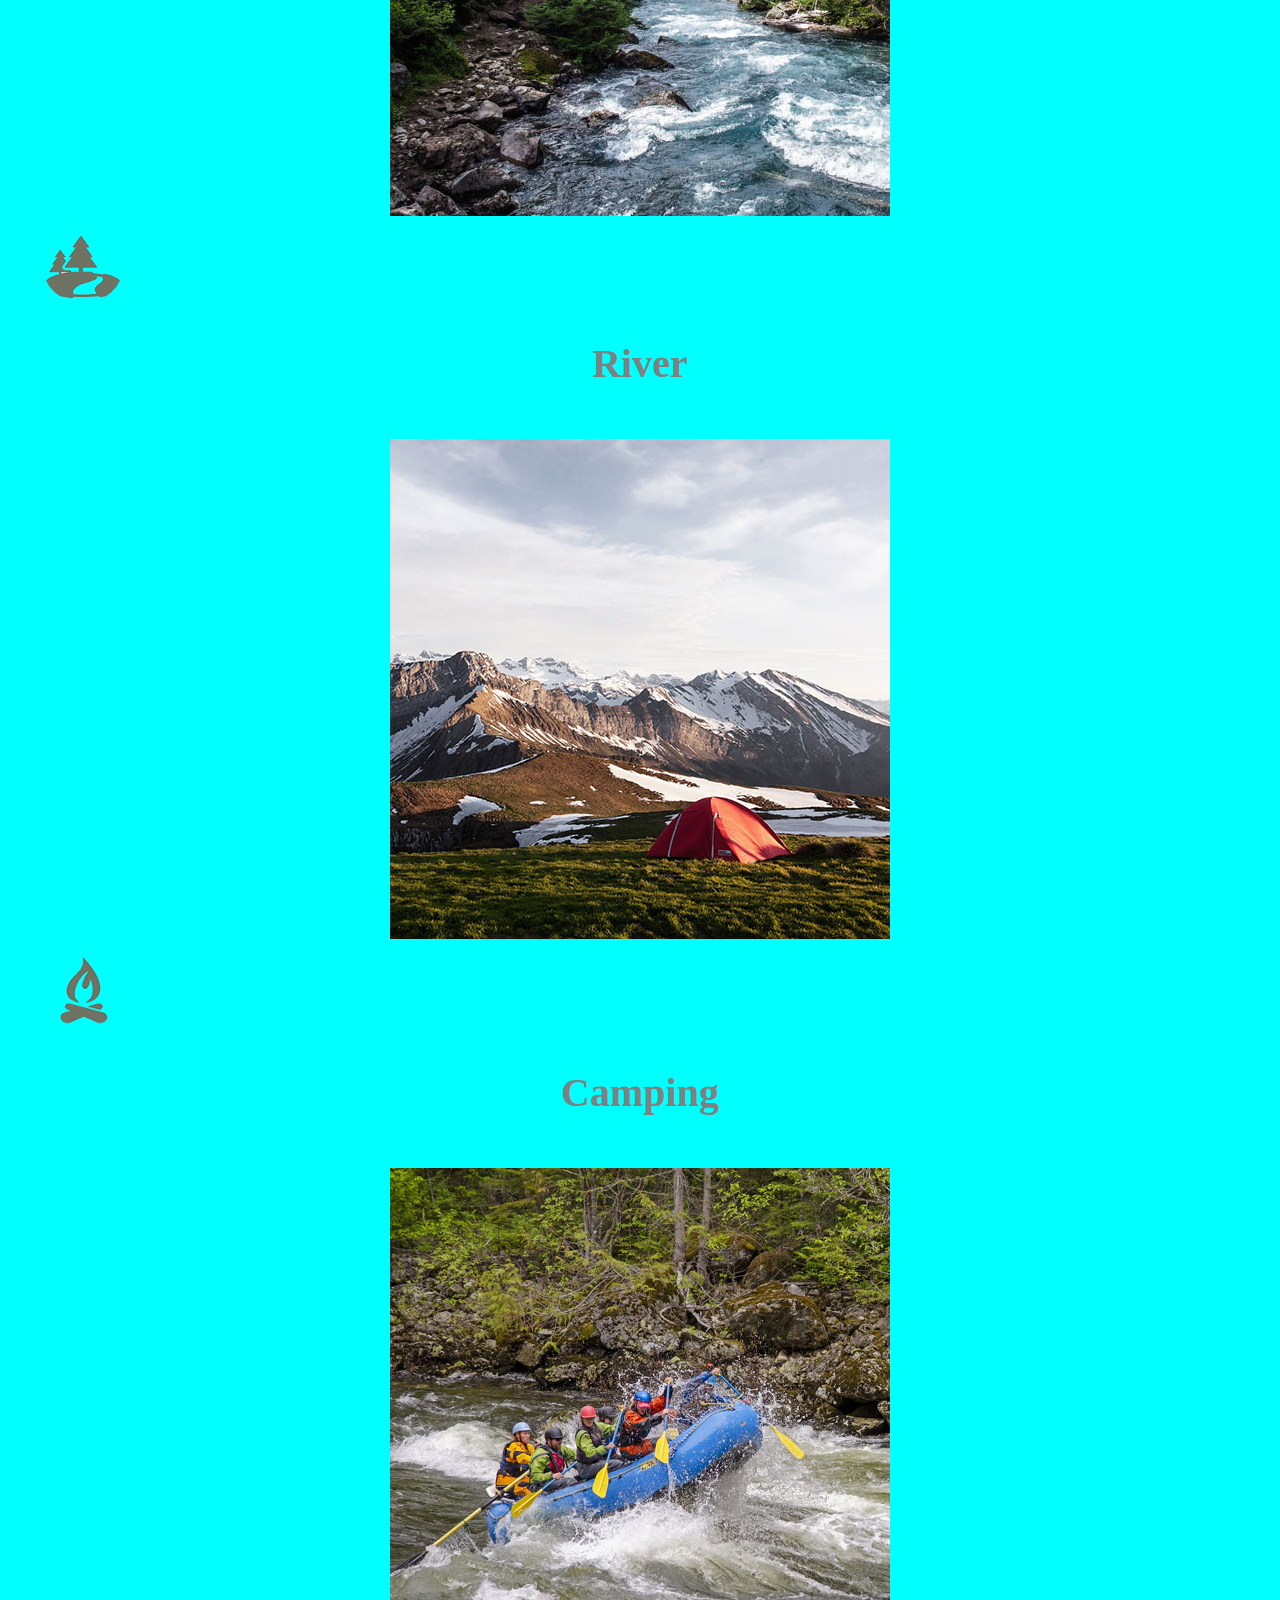
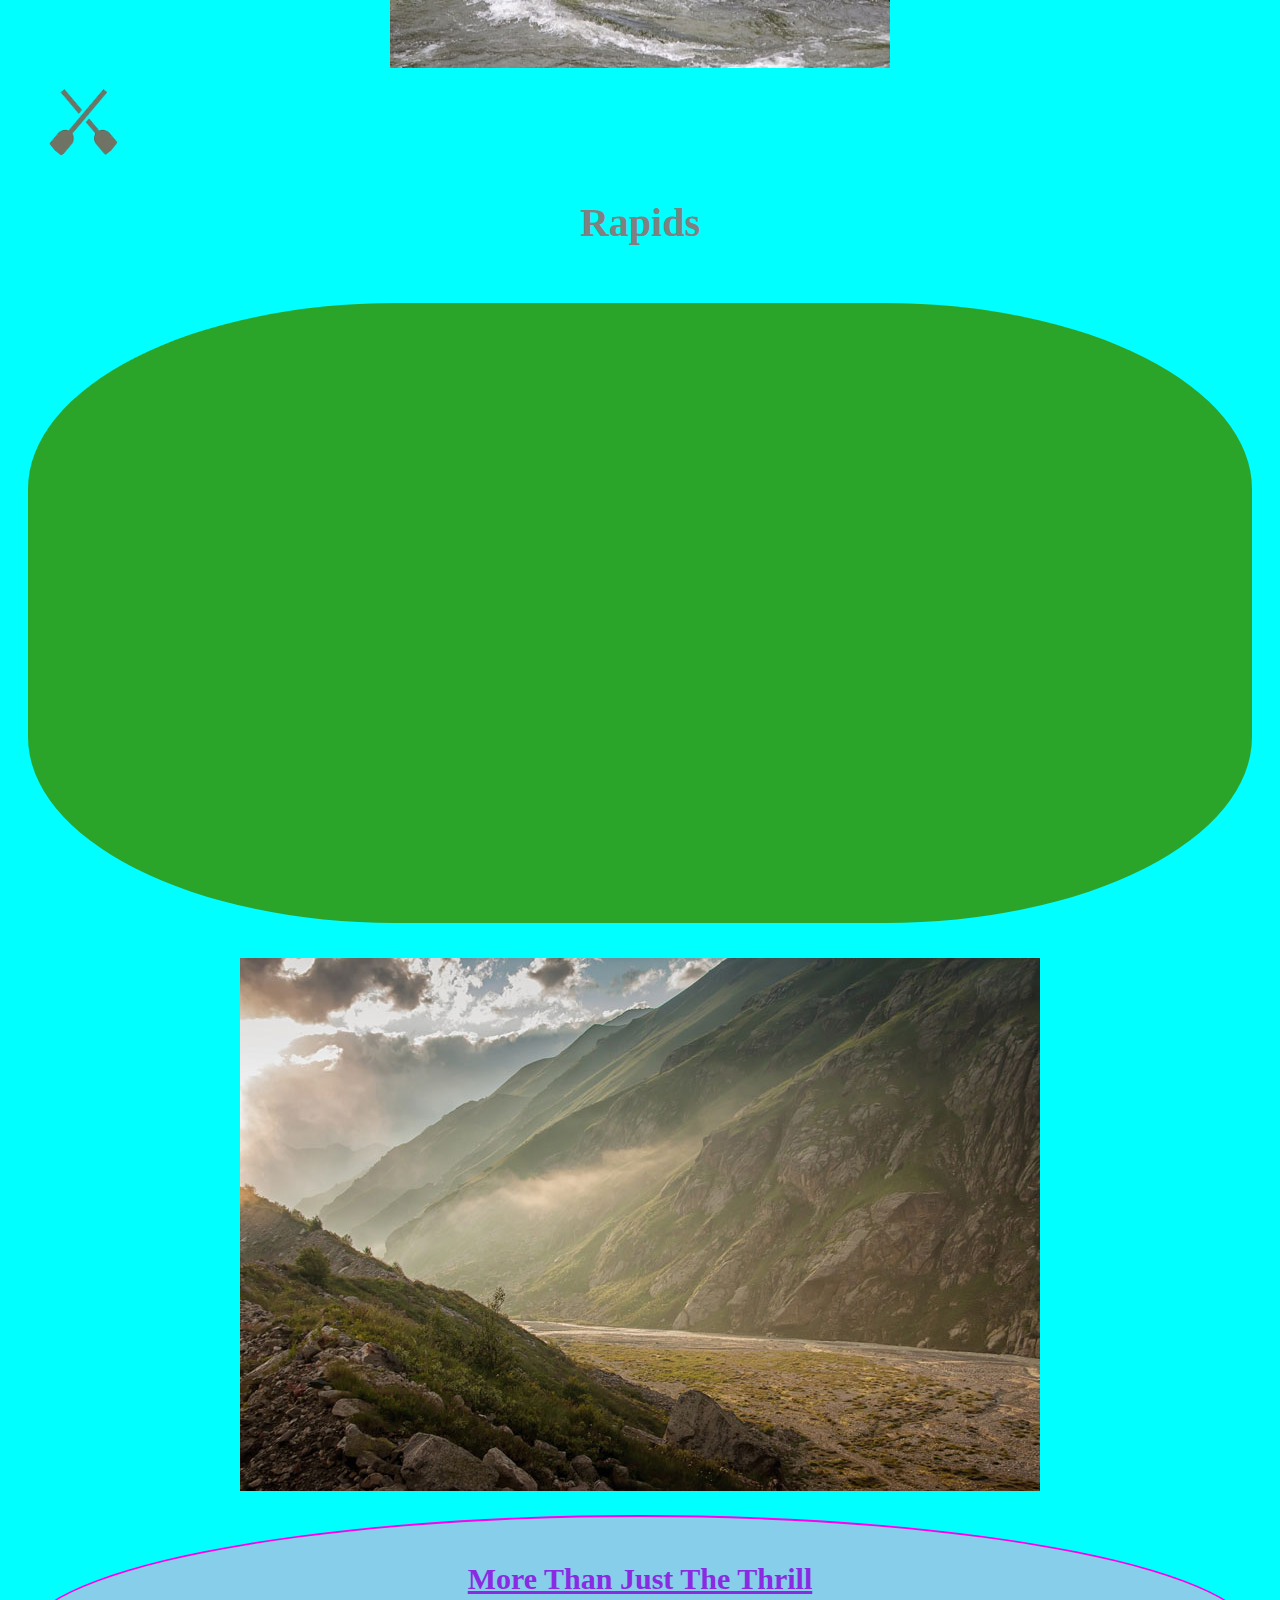
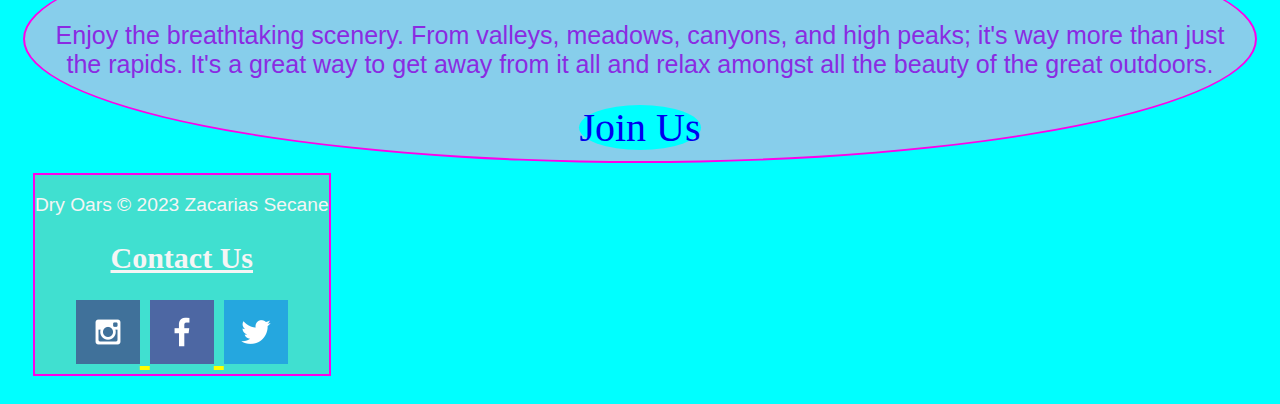
==== commit ca212438: "Links updated" ====
--- a/wwr/index/index.html
+++ b/wwr/index/index.html
@@ -4,7 +4,7 @@
     <meta charset="UTF-8">
     <meta name="viewport" content="width=device-width, initial-scale=1.0">
     <title>White Water Rafting</title>
-    <link rel="stylesheet" href="C:\Users\Zacarias Secane\Desktop\BYU\Idaho\wdd130\wwr\styles\index_styles.css">
+    <link rel="stylesheet" href="https://zacasecane.github.io/wdd130/wwr/styles/index_styles.css">
 </head>
 <body>
     <div id="content">
